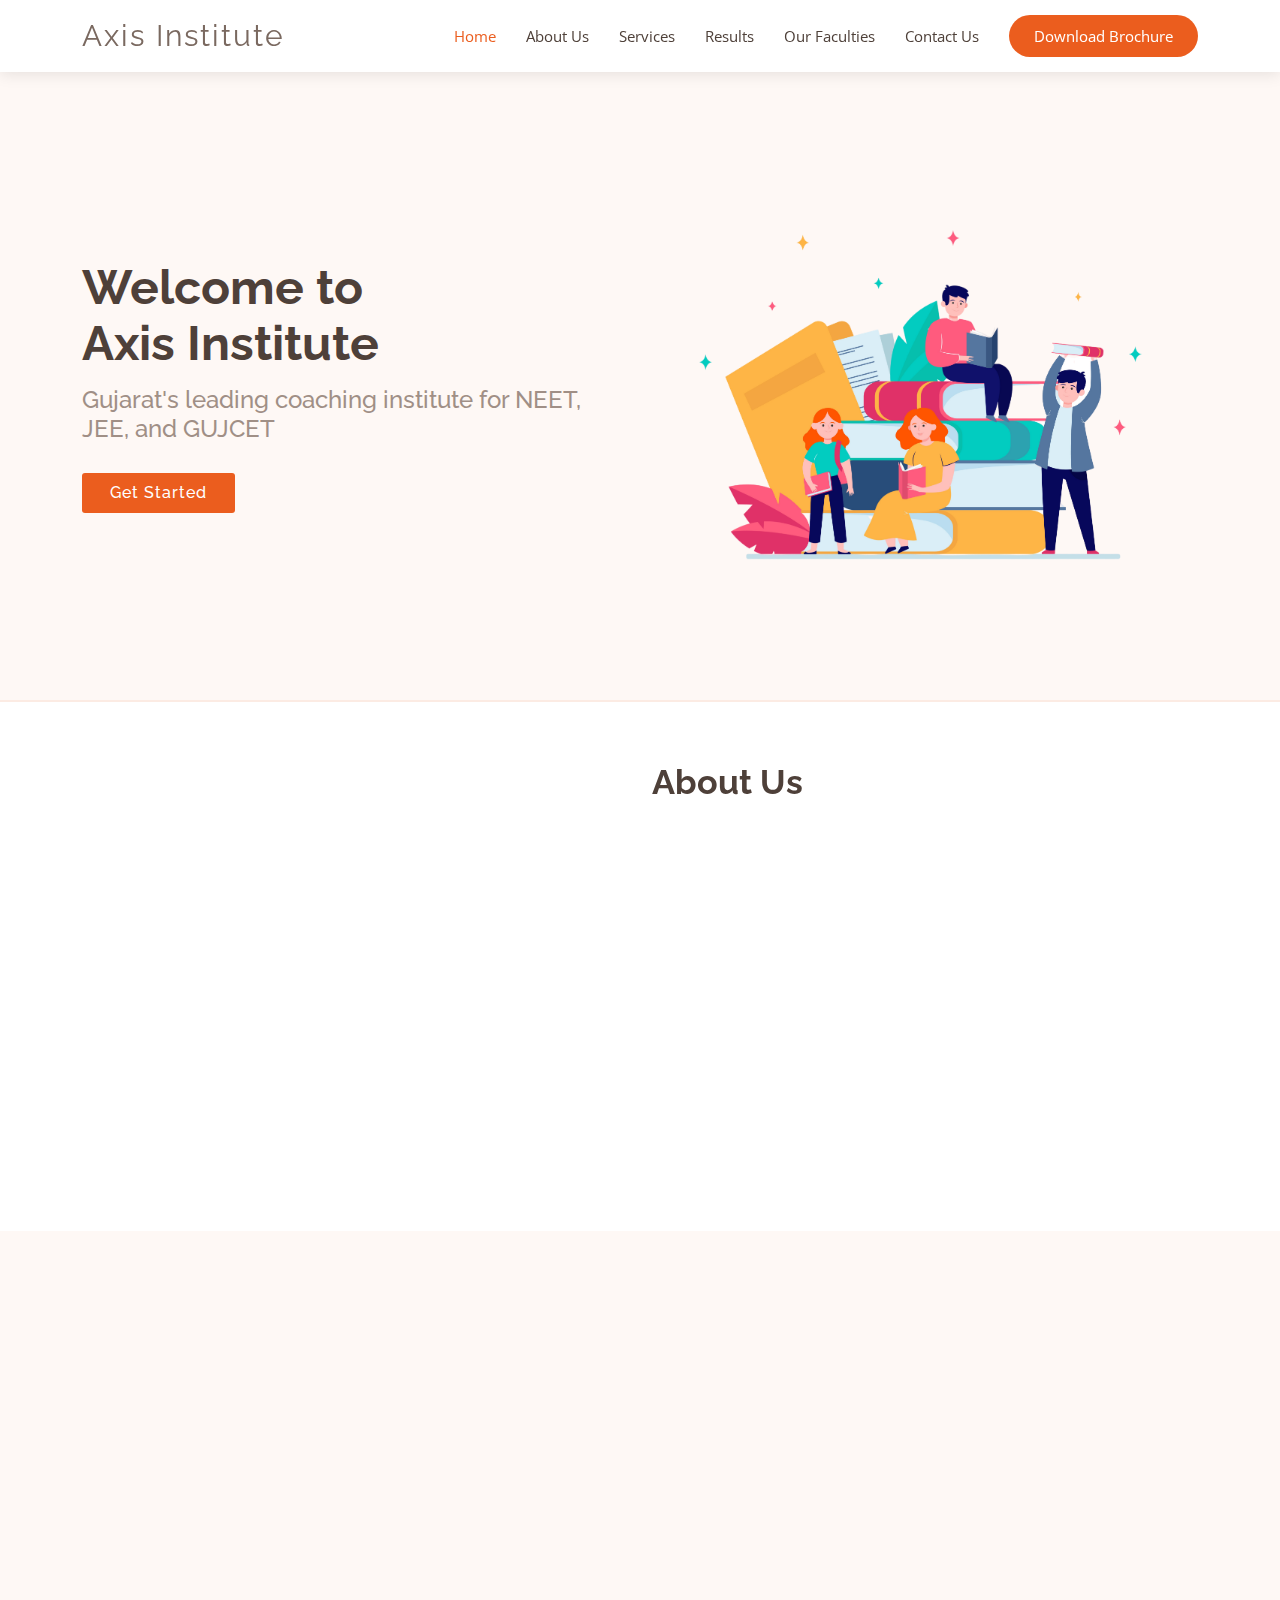
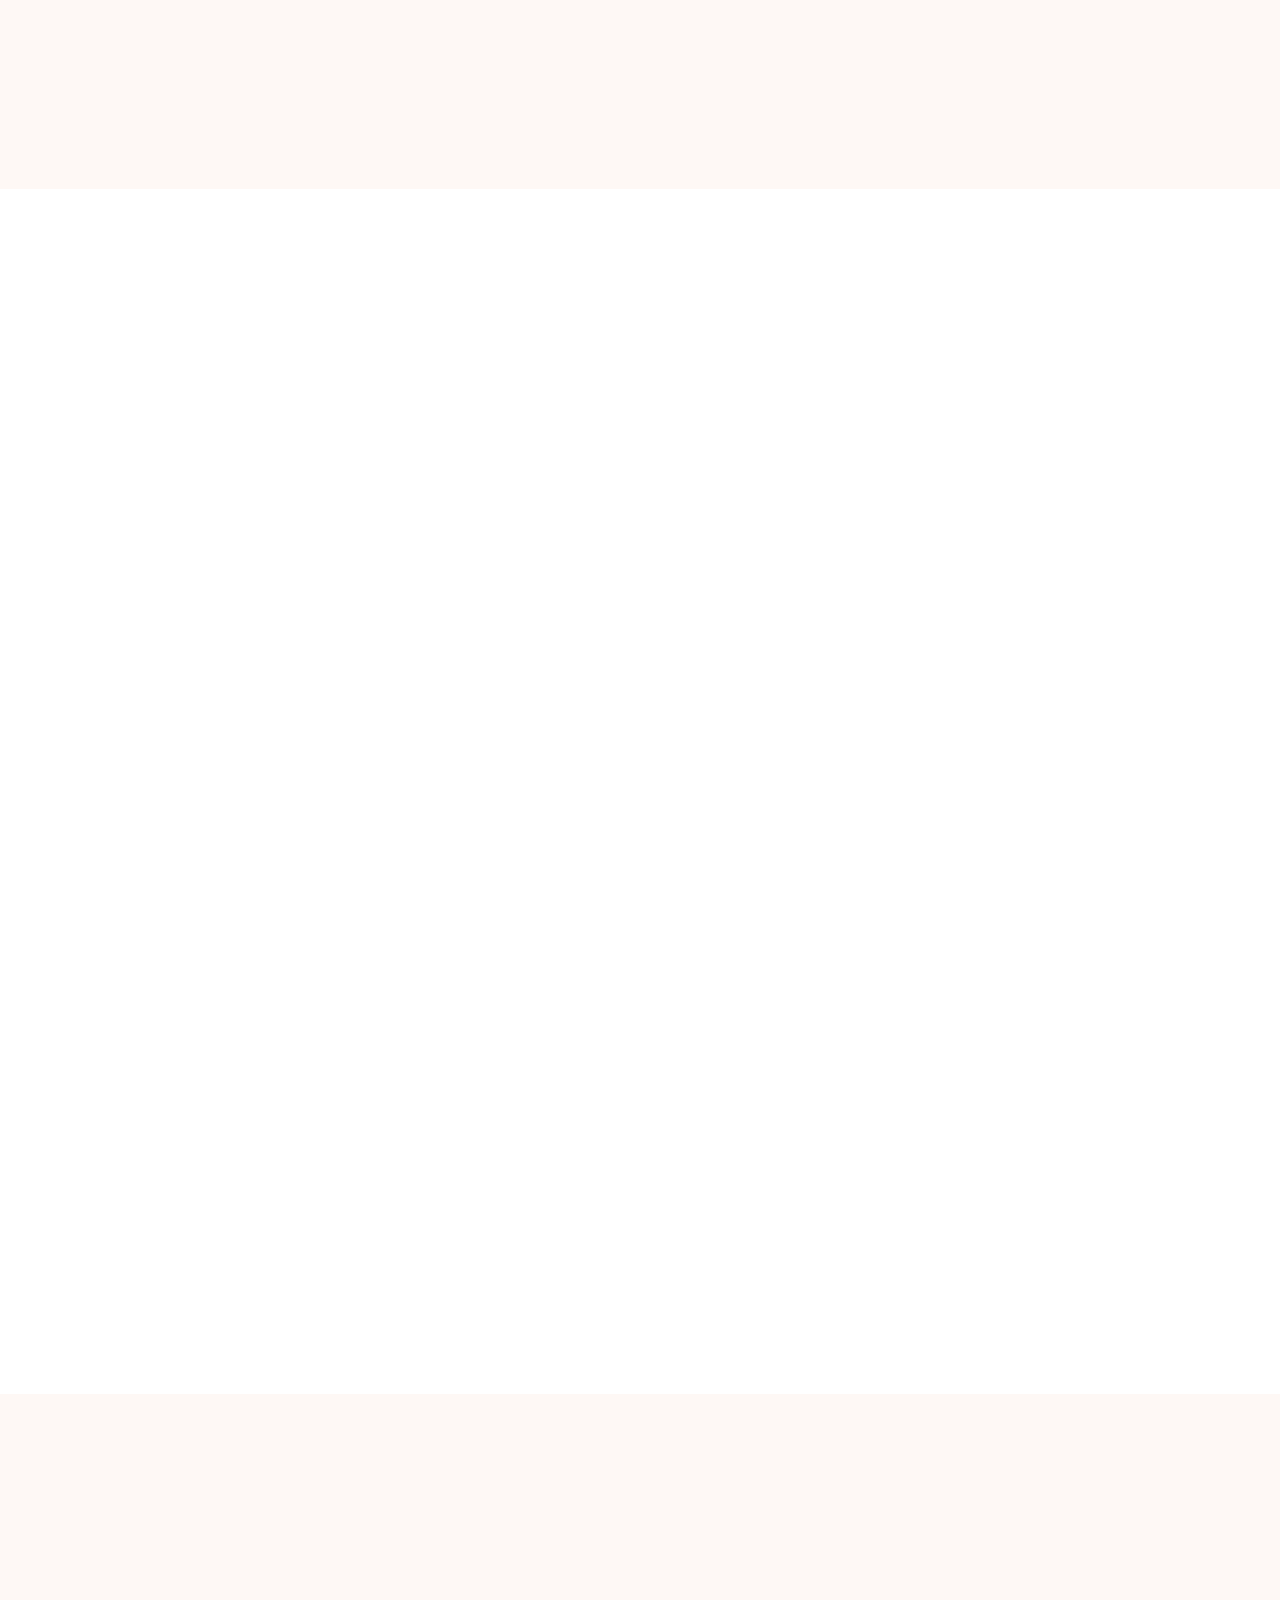
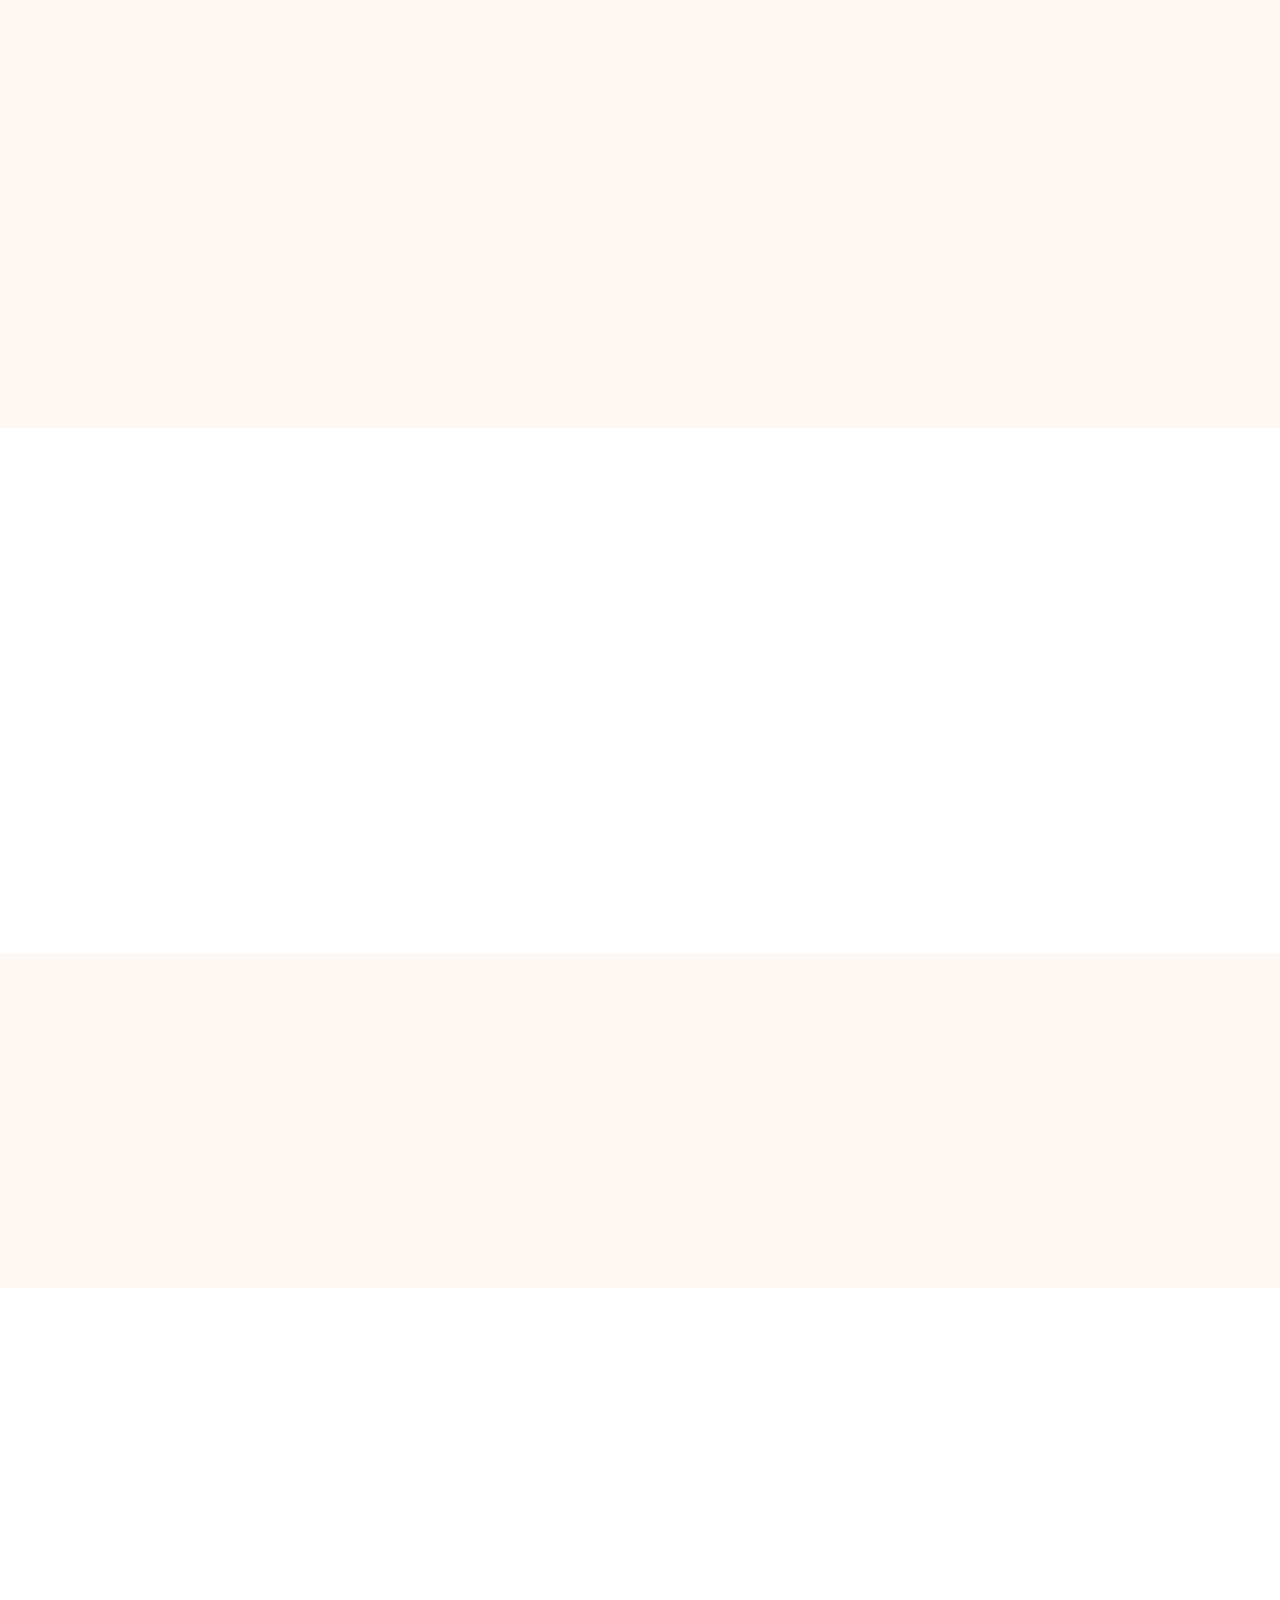
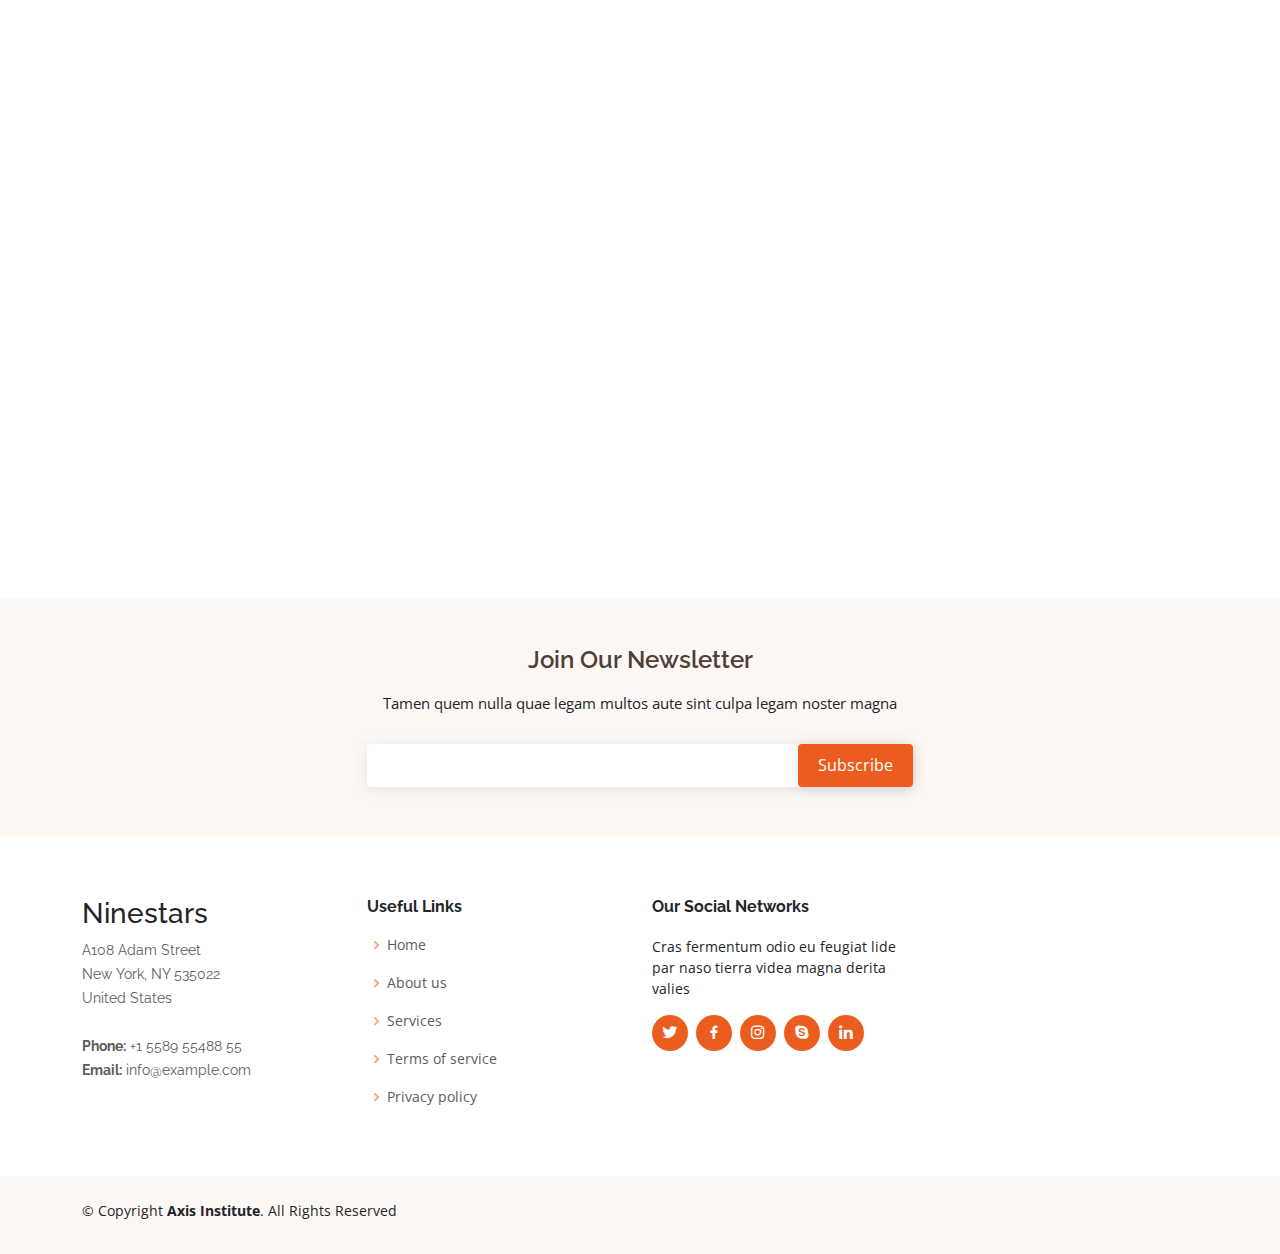
==== Ninestars/index.html @ fa81f4dc "added template Ninestars" ====
<!DOCTYPE html>
<html lang="en">

<head>
  <meta charset="utf-8">
  <meta content="width=device-width, initial-scale=1.0" name="viewport">

  <title>Axis Institute</title>
  <meta content="" name="description">
  <meta content="" name="keywords">

  <!-- Favicons -->
  
  <link href="assets/img/apple-touch-icon.png" rel="apple-touch-icon">

  <!-- Google Fonts -->
  <link href="https://fonts.googleapis.com/css?family=Open+Sans:300,300i,400,400i,600,600i,700,700i|Raleway:300,300i,400,400i,600,600i,700,700i" rel="stylesheet">

  <!-- Vendor CSS Files -->
  <link href="assets/vendor/aos/aos.css" rel="stylesheet">
  <link href="assets/vendor/bootstrap/css/bootstrap.min.css" rel="stylesheet">
  <link href="assets/vendor/bootstrap-icons/bootstrap-icons.css" rel="stylesheet">
  <link href="assets/vendor/boxicons/css/boxicons.min.css" rel="stylesheet">
  <link href="assets/vendor/glightbox/css/glightbox.min.css" rel="stylesheet">
  <link href="assets/vendor/swiper/swiper-bundle.min.css" rel="stylesheet">

  <!-- Template Main CSS File -->
  <link href="assets/css/style.css" rel="stylesheet">

  <!-- =======================================================
  * Template Name: Ninestars - v4.10.0
  * Template URL: https://bootstrapmade.com/ninestars-free-bootstrap-3-theme-for-creative/
  * Author: BootstrapMade.com
  * License: https://bootstrapmade.com/license/
  ======================================================== -->
</head>

<body>

  <!-- ======= Header ======= -->
  <header id="header" class="fixed-top d-flex align-items-center">
    <div class="container d-flex align-items-center justify-content-between">

      <div class="logo">
        <h1 class="text-light"><a href="index.html"><span>Axis Institute</span></a></h1>
        <!-- Uncomment below if you prefer to use an image logo -->
        <!-- <a href="index.html"><img src="assets/img/logo.png" alt="" class="img-fluid"></a>-->
      </div>

      <nav id="navbar" class="navbar">
        <ul>
          <li><a class="nav-link scrollto active" href="#hero">Home</a></li>
          <li><a class="nav-link scrollto" href="#about">About Us</a></li>
          <li><a class="nav-link scrollto" href="#services">Services</a></li>
          <li><a class="nav-link scrollto" href="#portfolio">Results</a></li>
          <li><a class="nav-link scrollto" href="#team">Our Faculties</a></li>
          <li><a class="nav-link scrollto" href="#contact">Contact Us</a></li>
          <li><a class="getstarted scrollto" href="#about">Download Brochure</a></li>
        </ul>
        <i class="bi bi-list mobile-nav-toggle"></i>
      </nav><!-- .navbar -->

    </div>
  </header><!-- End Header -->

  <!-- ======= Hero Section ======= -->
  <section id="hero" class="d-flex align-items-center">

    <div class="container">
      <div class="row gy-4">
        <div class="col-lg-6 order-2 order-lg-1 d-flex flex-column justify-content-center">
          <h1>Welcome to 
          <br>Axis Institute</h1>
          <h2>Gujarat's leading coaching institute for NEET, JEE, and GUJCET</h2>
          <div>
            <a href="#about" class="btn-get-started scrollto">Get Started</a>
          </div>
        </div>
        <div class="col-lg-6 order-1 order-lg-2 hero-img">
          <img src="assets/img/8609147_5836-removebg.png" class="img-fluid animated" alt="">
        </div>
      </div>
    </div>

  </section><!-- End Hero -->

  <main id="main">

    <!-- ======= About Section ======= -->
    <section id="about" class="about">
      <div class="container">

        <div class="row justify-content-between">
          <div class="col-lg-5 d-flex align-items-center justify-content-center about-img">
            <img src="assets/img/about-img.svg" class="img-fluid" alt="" data-aos="zoom-in">
          </div>
          <div class="col-lg-6 pt-5 pt-lg-0">
            <h3 data-aos="fade-up">About Us</h3>
            <p data-aos="fade-up" data-aos-delay="100">
              We Started our Journey in 2015, from then we have catered 10,000+ Students and growing. 
              At Axis Institute, we understand that each student has unique needs and learning styles, and we strive to create a supportive and inclusive environment where every student can thrive. Our experienced and dedicated faculty are passionate about teaching and committed to helping students succeed.
            </p>
            <div class="row">
              <div class="col-md-6" data-aos="fade-up" data-aos-delay="100">
                <i class="bx bx-receipt"></i>
                <h4>Our Mission</h4>
                <p>Provide high-quality education and support to help students achieve their goals and excel in their exams</p>
              </div>
              <div class="col-md-6" data-aos="fade-up" data-aos-delay="200">
                <i class="bx bx-cube-alt"></i>
                <h4>Our Values</h4>
                <p>We strive for excellence in all aspects of their operations, including teaching, learning, research, and support services.</p>
              </div>
            </div>
          </div>
        </div>

      </div>
    </section><!-- End About Section -->

    <!-- ======= Services Section ======= -->
    <section id="services" class="services section-bg">
      <div class="container" data-aos="fade-up">

        <div class="section-title">
          <h2>Services</h2>
          <p>What We offer</p>
        </div>

        <div class="row">
          <div class="col-md-6 col-lg-3 d-flex align-items-stretch" data-aos="zoom-in" data-aos-delay="100">
            <div class="icon-box">
              <div class="icon"><i class="bx bxl-dribbble"></i></div>
              <h4 class="title"><a href="">Lorem Ipsum</a></h4>
              <p class="description">Voluptatum deleniti atque corrupti quos dolores et quas molestias excepturi sint occaecati cupiditate</p>
            </div>
          </div>

          <div class="col-md-6 col-lg-3 d-flex align-items-stretch" data-aos="zoom-in" data-aos-delay="200">
            <div class="icon-box">
              <div class="icon"><i class="bx bx-file"></i></div>
              <h4 class="title"><a href="">Sed ut perspiciatis</a></h4>
              <p class="description">Duis aute irure dolor in reprehenderit in voluptate velit esse cillum dolore eu fugiat nulla</p>
            </div>
          </div>

          <div class="col-md-6 col-lg-3 d-flex align-items-stretch" data-aos="zoom-in" data-aos-delay="300">
            <div class="icon-box">
              <div class="icon"><i class="bx bx-tachometer"></i></div>
              <h4 class="title"><a href="">Magni Dolores</a></h4>
              <p class="description">Excepteur sint occaecat cupidatat non proident, sunt in culpa qui officia deserunt mollit anim</p>
            </div>
          </div>

          <div class="col-md-6 col-lg-3 d-flex align-items-stretch" data-aos="zoom-in" data-aos-delay="400">
            <div class="icon-box">
              <div class="icon"><i class="bx bx-world"></i></div>
              <h4 class="title"><a href="">Nemo Enim</a></h4>
              <p class="description">At vero eos et accusamus et iusto odio dignissimos ducimus qui blanditiis praesentium voluptatum</p>
            </div>
          </div>

        </div>

      </div>
    </section><!-- End Services Section -->

    <!-- ======= Portfolio Section ======= -->
    <section id="portfolio" class="portfolio">
      <div class="container" data-aos="fade-up">

        <div class="section-title">
          <h2>Portfolio</h2>
          <p>Our Results Says It All/</p>
        </div>

        <div class="row" data-aos="fade-up" data-aos-delay="100">
          <div class="col-lg-12">
            <ul id="portfolio-flters">
              <li data-filter="*" class="filter-active">All</li>
              <li data-filter=".filter-app">App</li>
              <li data-filter=".filter-card">Card</li>
              <li data-filter=".filter-web">Web</li>
            </ul>
          </div>
        </div>

        <div class="row portfolio-container" data-aos="fade-up" data-aos-delay="200">

          <div class="col-lg-4 col-md-6 portfolio-item filter-app">
            <div class="portfolio-wrap">
              <img src="assets/img/portfolio/portfolio-1.jpg" class="img-fluid" alt="">
              <div class="portfolio-links">
                <a href="assets/img/portfolio/portfolio-1.jpg" data-gallery="portfolioGallery" class="portfolio-lightbox" title="App 1"><i class="bi bi-plus"></i></a>
                <a href="portfolio-details.html" title="More Details"><i class="bi bi-link"></i></a>
              </div>
              <div class="portfolio-info">
                <h4>App 1</h4>
                <p>App</p>
              </div>
            </div>
          </div>

          <div class="col-lg-4 col-md-6 portfolio-item filter-web">
            <div class="portfolio-wrap">
              <img src="assets/img/portfolio/portfolio-2.jpg" class="img-fluid" alt="">
              <div class="portfolio-links">
                <a href="assets/img/portfolio/portfolio-2.jpg" data-gallery="portfolioGallery" class="portfolio-lightbox" title="Web 3"><i class="bi bi-plus"></i></a>
                <a href="portfolio-details.html" title="More Details"><i class="bi bi-link"></i></a>
              </div>
              <div class="portfolio-info">
                <h4>Web 3</h4>
                <p>Web</p>
              </div>
            </div>
          </div>

          <div class="col-lg-4 col-md-6 portfolio-item filter-app">
            <div class="portfolio-wrap">
              <img src="assets/img/portfolio/portfolio-3.jpg" class="img-fluid" alt="">
              <div class="portfolio-links">
                <a href="assets/img/portfolio/portfolio-3.jpg" data-gallery="portfolioGallery" class="portfolio-lightbox" title="App 2"><i class="bi bi-plus"></i></a>
                <a href="portfolio-details.html" title="More Details"><i class="bi bi-link"></i></a>
              </div>
              <div class="portfolio-info">
                <h4>App 2</h4>
                <p>App</p>
              </div>
            </div>
          </div>

          <div class="col-lg-4 col-md-6 portfolio-item filter-card">
            <div class="portfolio-wrap">
              <img src="assets/img/portfolio/portfolio-4.jpg" class="img-fluid" alt="">
              <div class="portfolio-links">
                <a href="assets/img/portfolio/portfolio-4.jpg" data-gallery="portfolioGallery" class="portfolio-lightbox" title="Card 2"><i class="bi bi-plus"></i></a>
                <a href="portfolio-details.html" title="More Details"><i class="bi bi-link"></i></a>
              </div>
              <div class="portfolio-info">
                <h4>Card 2</h4>
                <p>Card</p>
              </div>
            </div>
          </div>

          <div class="col-lg-4 col-md-6 portfolio-item filter-web">
            <div class="portfolio-wrap">
              <img src="assets/img/portfolio/portfolio-5.jpg" class="img-fluid" alt="">
              <div class="portfolio-links">
                <a href="assets/img/portfolio/portfolio-5.jpg" data-gallery="portfolioGallery" class="portfolio-lightbox" title="Web 2"><i class="bi bi-plus"></i></a>
                <a href="portfolio-details.html" title="More Details"><i class="bi bi-link"></i></a>
              </div>
              <div class="portfolio-info">
                <h4>Web 2</h4>
                <p>Web</p>
              </div>
            </div>
          </div>

          <div class="col-lg-4 col-md-6 portfolio-item filter-app">
            <div class="portfolio-wrap">
              <img src="assets/img/portfolio/portfolio-6.jpg" class="img-fluid" alt="">
              <div class="portfolio-links">
                <a href="assets/img/portfolio/portfolio-6.jpg" data-gallery="portfolioGallery" class="portfolio-lightbox" title="App 3"><i class="bi bi-plus"></i></a>
                <a href="portfolio-details.html" title="More Details"><i class="bi bi-link"></i></a>
              </div>
              <div class="portfolio-info">
                <h4>App 3</h4>
                <p>App</p>
              </div>
            </div>
          </div>

          <div class="col-lg-4 col-md-6 portfolio-item filter-card">
            <div class="portfolio-wrap">
              <img src="assets/img/portfolio/portfolio-7.jpg" class="img-fluid" alt="">
              <div class="portfolio-links">
                <a href="assets/img/portfolio/portfolio-7.jpg" data-gallery="portfolioGallery" class="portfolio-lightbox" title="Card 1"><i class="bi bi-plus"></i></a>
                <a href="portfolio-details.html" title="More Details"><i class="bi bi-link"></i></a>
              </div>
              <div class="portfolio-info">
                <h4>Card 1</h4>
                <p>Card</p>
              </div>
            </div>
          </div>

          <div class="col-lg-4 col-md-6 portfolio-item filter-card">
            <div class="portfolio-wrap">
              <img src="assets/img/portfolio/portfolio-8.jpg" class="img-fluid" alt="">
              <div class="portfolio-links">
                <a href="assets/img/portfolio/portfolio-8.jpg" data-gallery="portfolioGallery" class="portfolio-lightbox" title="Card 3"><i class="bi bi-plus"></i></a>
                <a href="portfolio-details.html" title="More Details"><i class="bi bi-link"></i></a>
              </div>
              <div class="portfolio-info">
                <h4>Card 3</h4>
                <p>Card</p>
              </div>
            </div>
          </div>

          <div class="col-lg-4 col-md-6 portfolio-item filter-web">
            <div class="portfolio-wrap">
              <img src="assets/img/portfolio/portfolio-9.jpg" class="img-fluid" alt="">
              <div class="portfolio-links">
                <a href="assets/img/portfolio/portfolio-9.jpg" data-gallery="portfolioGallery" class="portfolio-lightbox" title="Web 3"><i class="bi bi-plus"></i></a>
                <a href="portfolio-details.html" title="More Details"><i class="bi bi-link"></i></a>
              </div>
              <div class="portfolio-info">
                <h4>Web 3</h4>
                <p>Web</p>
              </div>
            </div>
          </div>

        </div>

      </div>
    </section><!-- End Portfolio Section -->

    <!-- ======= F.A.Q Section ======= -->
    <section id="faq" class="faq section-bg">
      <div class="container" data-aos="fade-up">

        <div class="section-title">
          <h2>F.A.Q</h2>
          <p>Frequently Asked Questions</p>
        </div>

        <ul class="faq-list" data-aos="fade-up" data-aos-delay="100">

          <li>
            <div data-bs-toggle="collapse" class="collapsed question" href="#faq1">Non consectetur a erat nam at lectus urna duis? <i class="bi bi-chevron-down icon-show"></i><i class="bi bi-chevron-up icon-close"></i></div>
            <div id="faq1" class="collapse" data-bs-parent=".faq-list">
              <p>
                Feugiat pretium nibh ipsum consequat. Tempus iaculis urna id volutpat lacus laoreet non curabitur gravida. Venenatis lectus magna fringilla urna porttitor rhoncus dolor purus non.
              </p>
            </div>
          </li>

          <li>
            <div data-bs-toggle="collapse" href="#faq2" class="collapsed question">Feugiat scelerisque varius morbi enim nunc faucibus a pellentesque? <i class="bi bi-chevron-down icon-show"></i><i class="bi bi-chevron-up icon-close"></i></div>
            <div id="faq2" class="collapse" data-bs-parent=".faq-list">
              <p>
                Dolor sit amet consectetur adipiscing elit pellentesque habitant morbi. Id interdum velit laoreet id donec ultrices. Fringilla phasellus faucibus scelerisque eleifend donec pretium. Est pellentesque elit ullamcorper dignissim. Mauris ultrices eros in cursus turpis massa tincidunt dui.
              </p>
            </div>
          </li>

          <li>
            <div data-bs-toggle="collapse" href="#faq3" class="collapsed question">Dolor sit amet consectetur adipiscing elit pellentesque habitant morbi? <i class="bi bi-chevron-down icon-show"></i><i class="bi bi-chevron-up icon-close"></i></div>
            <div id="faq3" class="collapse" data-bs-parent=".faq-list">
              <p>
                Eleifend mi in nulla posuere sollicitudin aliquam ultrices sagittis orci. Faucibus pulvinar elementum integer enim. Sem nulla pharetra diam sit amet nisl suscipit. Rutrum tellus pellentesque eu tincidunt. Lectus urna duis convallis convallis tellus. Urna molestie at elementum eu facilisis sed odio morbi quis
              </p>
            </div>
          </li>

          <li>
            <div data-bs-toggle="collapse" href="#faq4" class="collapsed question">Ac odio tempor orci dapibus. Aliquam eleifend mi in nulla? <i class="bi bi-chevron-down icon-show"></i><i class="bi bi-chevron-up icon-close"></i></div>
            <div id="faq4" class="collapse" data-bs-parent=".faq-list">
              <p>
                Dolor sit amet consectetur adipiscing elit pellentesque habitant morbi. Id interdum velit laoreet id donec ultrices. Fringilla phasellus faucibus scelerisque eleifend donec pretium. Est pellentesque elit ullamcorper dignissim. Mauris ultrices eros in cursus turpis massa tincidunt dui.
              </p>
            </div>
          </li>

          <li>
            <div data-bs-toggle="collapse" href="#faq5" class="collapsed question">Tempus quam pellentesque nec nam aliquam sem et tortor consequat? <i class="bi bi-chevron-down icon-show"></i><i class="bi bi-chevron-up icon-close"></i></div>
            <div id="faq5" class="collapse" data-bs-parent=".faq-list">
              <p>
                Molestie a iaculis at erat pellentesque adipiscing commodo. Dignissim suspendisse in est ante in. Nunc vel risus commodo viverra maecenas accumsan. Sit amet nisl suscipit adipiscing bibendum est. Purus gravida quis blandit turpis cursus in
              </p>
            </div>
          </li>

          <li>
            <div data-bs-toggle="collapse" href="#faq6" class="collapsed question">Tortor vitae purus faucibus ornare. Varius vel pharetra vel turpis nunc eget lorem dolor? <i class="bi bi-chevron-down icon-show"></i><i class="bi bi-chevron-up icon-close"></i></div>
            <div id="faq6" class="collapse" data-bs-parent=".faq-list">
              <p>
                Laoreet sit amet cursus sit amet dictum sit amet justo. Mauris vitae ultricies leo integer malesuada nunc vel. Tincidunt eget nullam non nisi est sit amet. Turpis nunc eget lorem dolor sed. Ut venenatis tellus in metus vulputate eu scelerisque. Pellentesque diam volutpat commodo sed egestas egestas fringilla phasellus faucibus. Nibh tellus molestie nunc non blandit massa enim nec.
              </p>
            </div>
          </li>

        </ul>

      </div>
    </section><!-- End F.A.Q Section -->

    <!-- ======= Team Section ======= -->
    <section id="team" class="team">
      <div class="container">

        <div class="section-title" data-aos="fade-up">
          <h2>Team</h2>
          <p>Our team is always here to help</p>
        </div>

        <div class="row">

          <div class="col-xl-3 col-lg-4 col-md-6" data-aos="zoom-in" data-aos-delay="100">
            <div class="member">
              <img src="assets/img/team/team-1.jpg" class="img-fluid" alt="">
              <div class="member-info">
                <div class="member-info-content">
                  <h4>Walter White</h4>
                  <span>Chief Executive Officer</span>
                </div>
                <div class="social">
                  <a href=""><i class="bi bi-twitter"></i></a>
                  <a href=""><i class="bi bi-facebook"></i></a>
                  <a href=""><i class="bi bi-instagram"></i></a>
                  <a href=""><i class="bi bi-linkedin"></i></a>
                </div>
              </div>
            </div>
          </div>

          <div class="col-xl-3 col-lg-4 col-md-6" data-aos="zoom-in" data-aos-delay="200">
            <div class="member">
              <img src="assets/img/team/team-2.jpg" class="img-fluid" alt="">
              <div class="member-info">
                <div class="member-info-content">
                  <h4>Sarah Jhonson</h4>
                  <span>Product Manager</span>
                </div>
                <div class="social">
                  <a href=""><i class="bi bi-twitter"></i></a>
                  <a href=""><i class="bi bi-facebook"></i></a>
                  <a href=""><i class="bi bi-instagram"></i></a>
                  <a href=""><i class="bi bi-linkedin"></i></a>
                </div>
              </div>
            </div>
          </div>

          <div class="col-xl-3 col-lg-4 col-md-6" data-aos="zoom-in" data-aos-delay="300">
            <div class="member">
              <img src="assets/img/team/team-3.jpg" class="img-fluid" alt="">
              <div class="member-info">
                <div class="member-info-content">
                  <h4>William Anderson</h4>
                  <span>CTO</span>
                </div>
                <div class="social">
                  <a href=""><i class="bi bi-twitter"></i></a>
                  <a href=""><i class="bi bi-facebook"></i></a>
                  <a href=""><i class="bi bi-instagram"></i></a>
                  <a href=""><i class="bi bi-linkedin"></i></a>
                </div>
              </div>
            </div>
          </div>

          <div class="col-xl-3 col-lg-4 col-md-6" data-aos="zoom-in" data-aos-delay="400">
            <div class="member">
              <img src="assets/img/team/team-4.jpg" class="img-fluid" alt="">
              <div class="member-info">
                <div class="member-info-content">
                  <h4>Amanda Jepson</h4>
                  <span>Accountant</span>
                </div>
                <div class="social">
                  <a href=""><i class="bi bi-twitter"></i></a>
                  <a href=""><i class="bi bi-facebook"></i></a>
                  <a href=""><i class="bi bi-instagram"></i></a>
                  <a href=""><i class="bi bi-linkedin"></i></a>
                </div>
              </div>
            </div>
          </div>

        </div>

      </div>
    </section><!-- End Team Section -->

    <!-- ======= Clients Section ======= -->
    <section id="clients" class="clients section-bg">
      <div class="container" data-aos="fade-up">

        <div class="section-title">
          <h2>Clients</h2>
          <p>They trusted us</p>
        </div>

        <div class="clients-slider swiper" data-aos="fade-up" data-aos-delay="100">
          <div class="swiper-wrapper align-items-center">
            <div class="swiper-slide"><img src="assets/img/clients/client-1.png" class="img-fluid" alt=""></div>
            <div class="swiper-slide"><img src="assets/img/clients/client-2.png" class="img-fluid" alt=""></div>
            <div class="swiper-slide"><img src="assets/img/clients/client-3.png" class="img-fluid" alt=""></div>
            <div class="swiper-slide"><img src="assets/img/clients/client-4.png" class="img-fluid" alt=""></div>
            <div class="swiper-slide"><img src="assets/img/clients/client-5.png" class="img-fluid" alt=""></div>
            <div class="swiper-slide"><img src="assets/img/clients/client-6.png" class="img-fluid" alt=""></div>
            <div class="swiper-slide"><img src="assets/img/clients/client-7.png" class="img-fluid" alt=""></div>
            <div class="swiper-slide"><img src="assets/img/clients/client-8.png" class="img-fluid" alt=""></div>
          </div>
          <div class="swiper-pagination"></div>
        </div>

      </div>
    </section><!-- End Clients Section -->

    <!-- ======= Contact Us Section ======= -->
    <section id="contact" class="contact">
      <div class="container" data-aos="fade-up">

        <div class="section-title">
          <h2>Contact Us</h2>
          <p>Connect with us to Get Started</p>
        </div>

        <div class="row">

          <div class="col-lg-5 d-flex align-items-stretch" data-aos="fade-up" data-aos-delay="100">
            <div class="info">
              <div class="address">
                <i class="bi bi-geo-alt"></i>
                <h4>Location:</h4>
                <p>Axis Institute, Raiya Circle, Rajkot - 535022</p>
              </div>

              <div class="email">
                <i class="bi bi-envelope"></i>
                <h4>Email:</h4>
                <p>saurabhjha@axisinstitute.com</p>
              </div>

              <div class="phone">
                <i class="bi bi-phone"></i>
                <h4>Call:</h4>
                <p>+91 8155030189</p>
                <p>+91 8155030189</p>
              </div>

              <iframe src="https://www.google.com/maps/embed?pb=!1m14!1m8!1m3!1d12097.433213460943!2d-74.0062269!3d40.7101282!3m2!1i1024!2i768!4f13.1!3m3!1m2!1s0x0%3A0xb89d1fe6bc499443!2sDowntown+Conference+Center!5e0!3m2!1smk!2sbg!4v1539943755621" frameborder="0" style="border:0; width: 100%; height: 290px;" allowfullscreen></iframe>
            </div>

          </div>

          <div class="col-lg-7 mt-5 mt-lg-0 d-flex align-items-stretch" data-aos="fade-up" data-aos-delay="200">
            <form action="forms/contact.php" method="post" role="form" class="php-email-form">
              <div class="row">
                <div class="form-group col-md-6">
                  <label for="name">Your Name</label>
                  <input type="text" name="name" class="form-control" id="name" placeholder="Your Name" required>
                </div>
                <div class="form-group col-md-6 mt-3 mt-md-0">
                  <label for="name">Your Email</label>
                  <input type="email" class="form-control" name="email" id="email" placeholder="Your Email" required>
                </div>
              </div>
              <div class="form-group mt-3">
                <label for="name">Subject</label>
                <input type="text" class="form-control" name="subject" id="subject" placeholder="Subject" required>
              </div>
              <div class="form-group mt-3">
                <label for="name">Message</label>
                <textarea class="form-control" name="message" rows="10" required></textarea>
              </div>
              <div class="my-3">
                <div class="loading">Loading</div>
                <div class="error-message"></div>
                <div class="sent-message">Your message has been sent. Thank you!</div>
              </div>
              <div class="text-center"><button type="submit">Send Message</button></div>
            </form>
          </div>

        </div>

      </div>
    </section><!-- End Contact Us Section -->

  </main><!-- End #main -->

  <!-- ======= Footer ======= -->
  <footer id="footer">

    <div class="footer-newsletter">
      <div class="container">
        <div class="row justify-content-center">
          <div class="col-lg-6">
            <h4>Join Our Newsletter</h4>
            <p>Tamen quem nulla quae legam multos aute sint culpa legam noster magna</p>
            <form action="" method="post">
              <input type="email" name="email"><input type="submit" value="Subscribe">
            </form>
          </div>
        </div>
      </div>
    </div>

    <div class="footer-top">
      <div class="container">
        <div class="row">

          <div class="col-lg-3 col-md-6 footer-contact">
            <h3>Ninestars</h3>
            <p>
              A108 Adam Street <br>
              New York, NY 535022<br>
              United States <br><br>
              <strong>Phone:</strong> +1 5589 55488 55<br>
              <strong>Email:</strong> info@example.com<br>
            </p>
          </div>

          <div class="col-lg-3 col-md-6 footer-links">
            <h4>Useful Links</h4>
            <ul>
              <li><i class="bx bx-chevron-right"></i> <a href="#">Home</a></li>
              <li><i class="bx bx-chevron-right"></i> <a href="#">About us</a></li>
              <li><i class="bx bx-chevron-right"></i> <a href="#">Services</a></li>
              <li><i class="bx bx-chevron-right"></i> <a href="#">Terms of service</a></li>
              <li><i class="bx bx-chevron-right"></i> <a href="#">Privacy policy</a></li>
            </ul>
          </div>

          

          <div class="col-lg-3 col-md-6 footer-links">
            <h4>Our Social Networks</h4>
            <p>Cras fermentum odio eu feugiat lide par naso tierra videa magna derita valies</p>
            <div class="social-links mt-3">
              <a href="#" class="twitter"><i class="bx bxl-twitter"></i></a>
              <a href="#" class="facebook"><i class="bx bxl-facebook"></i></a>
              <a href="#" class="instagram"><i class="bx bxl-instagram"></i></a>
              <a href="#" class="google-plus"><i class="bx bxl-skype"></i></a>
              <a href="#" class="linkedin"><i class="bx bxl-linkedin"></i></a>
            </div>
          </div>

        </div>
      </div>
    </div>

    <div class="container py-4">
      <div class="copyright">
        &copy; Copyright <strong><span>Axis Institute</span></strong>. All Rights Reserved
      </div>
    </div>
  </footer><!-- End Footer -->

  <a href="#" class="back-to-top d-flex align-items-center justify-content-center"><i class="bi bi-arrow-up-short"></i></a>

  <!-- Vendor JS Files -->
  <script src="assets/vendor/aos/aos.js"></script>
  <script src="assets/vendor/bootstrap/js/bootstrap.bundle.min.js"></script>
  <script src="assets/vendor/glightbox/js/glightbox.min.js"></script>
  <script src="assets/vendor/isotope-layout/isotope.pkgd.min.js"></script>
  <script src="assets/vendor/swiper/swiper-bundle.min.js"></script>
  <script src="assets/vendor/php-email-form/validate.js"></script>

  <!-- Template Main JS File -->
  <script src="assets/js/main.js"></script>

</body>

</html>
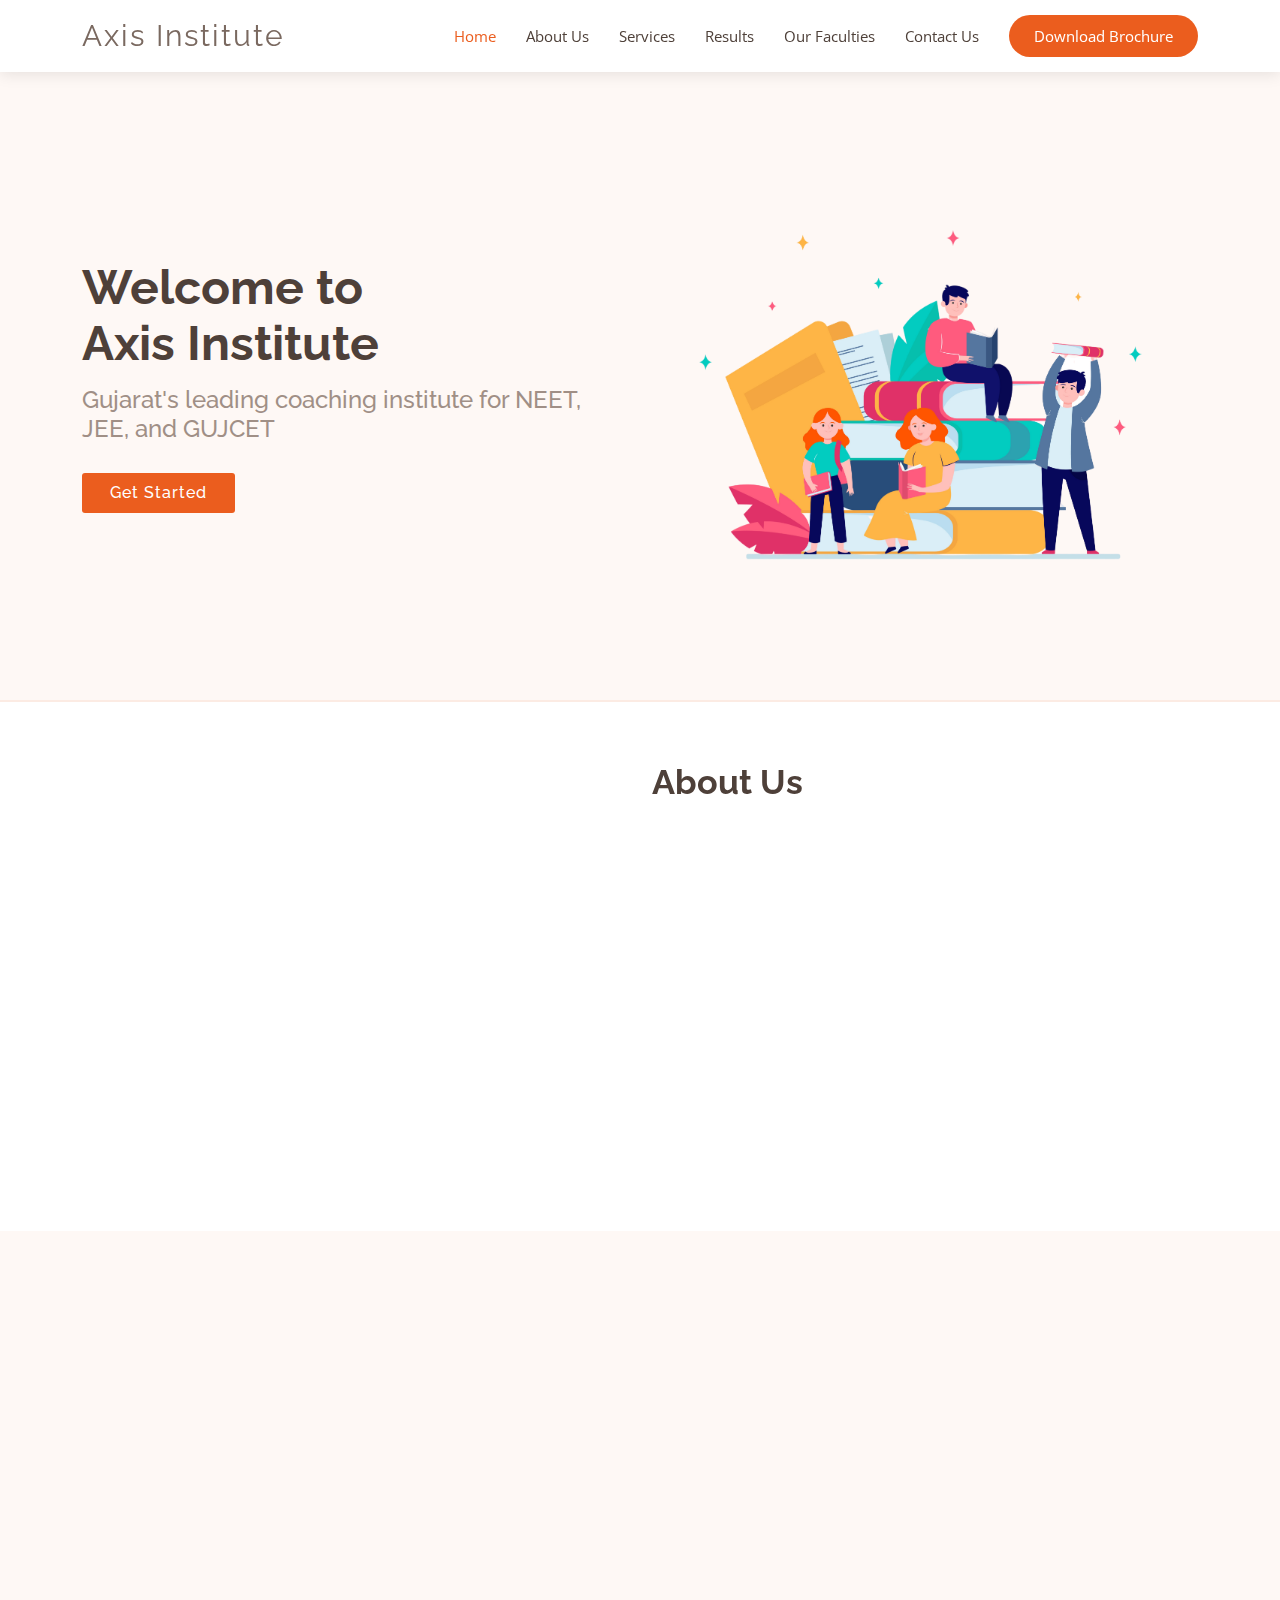
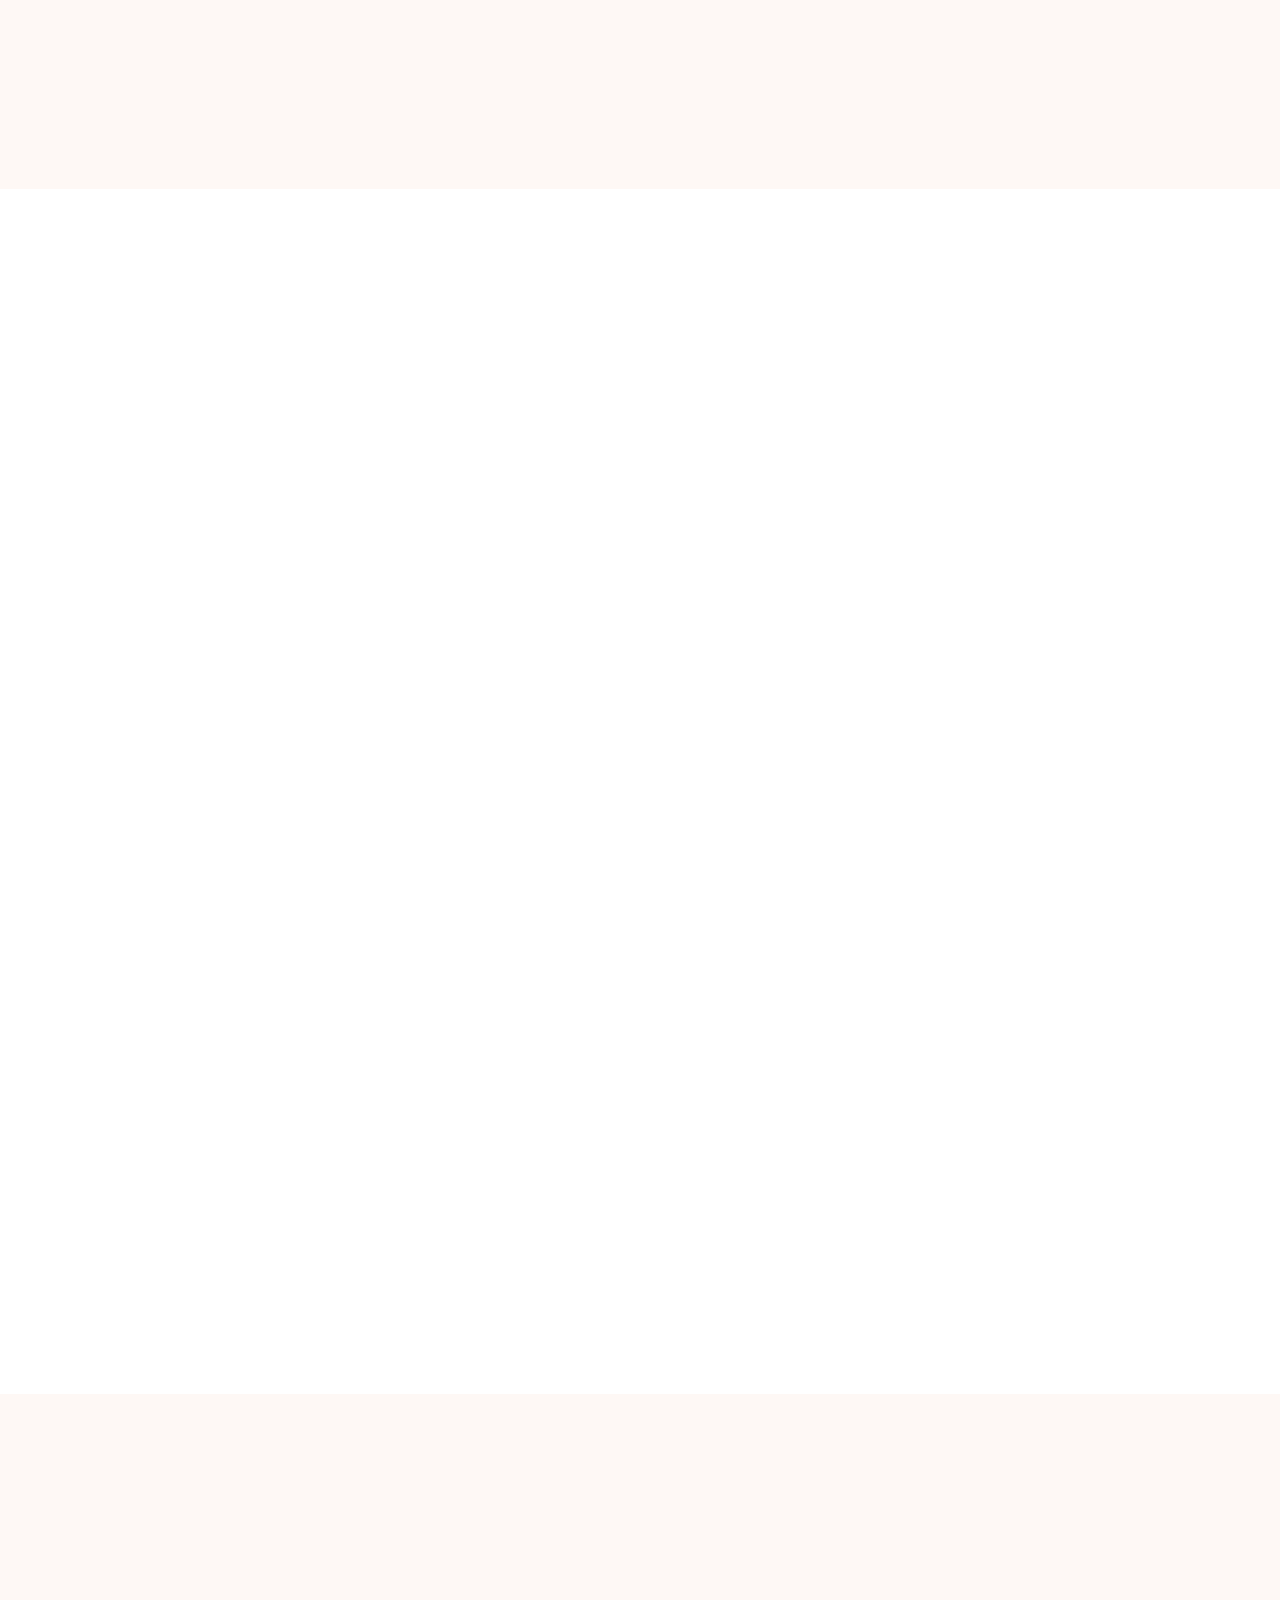
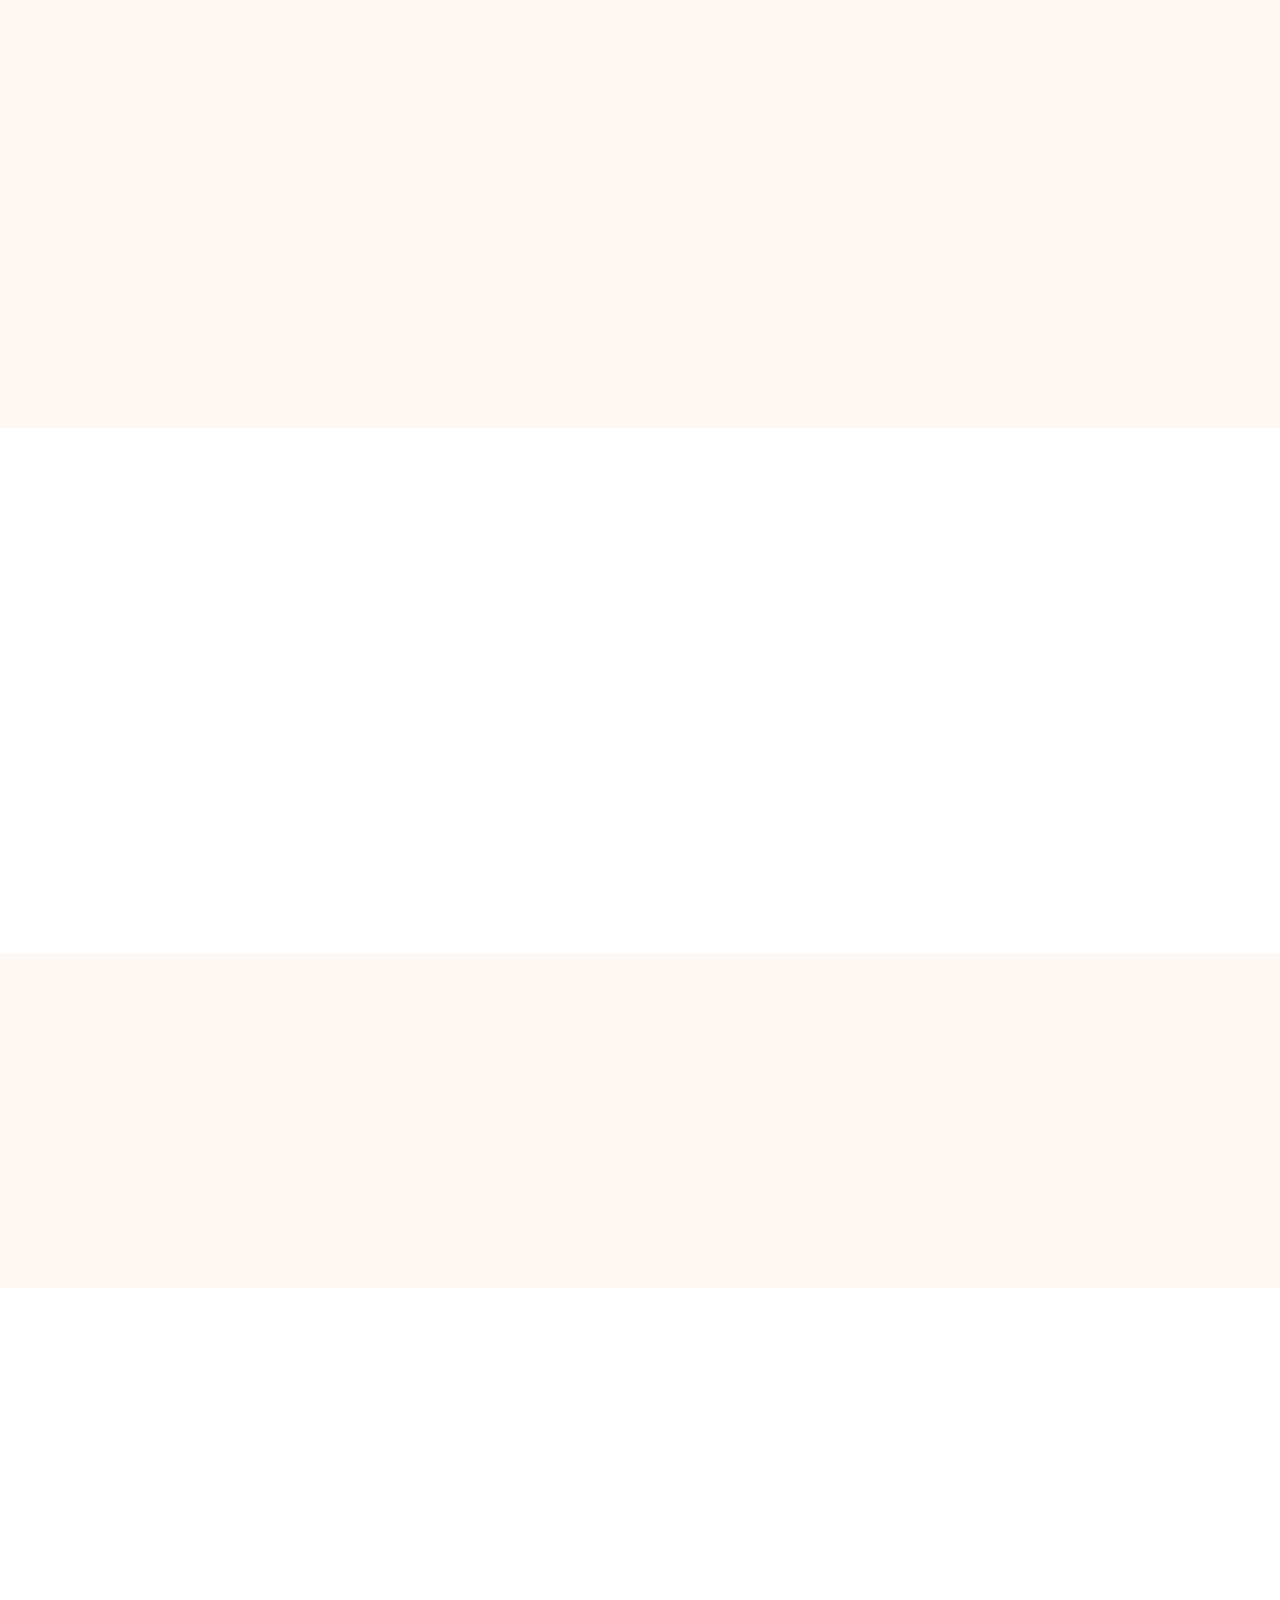
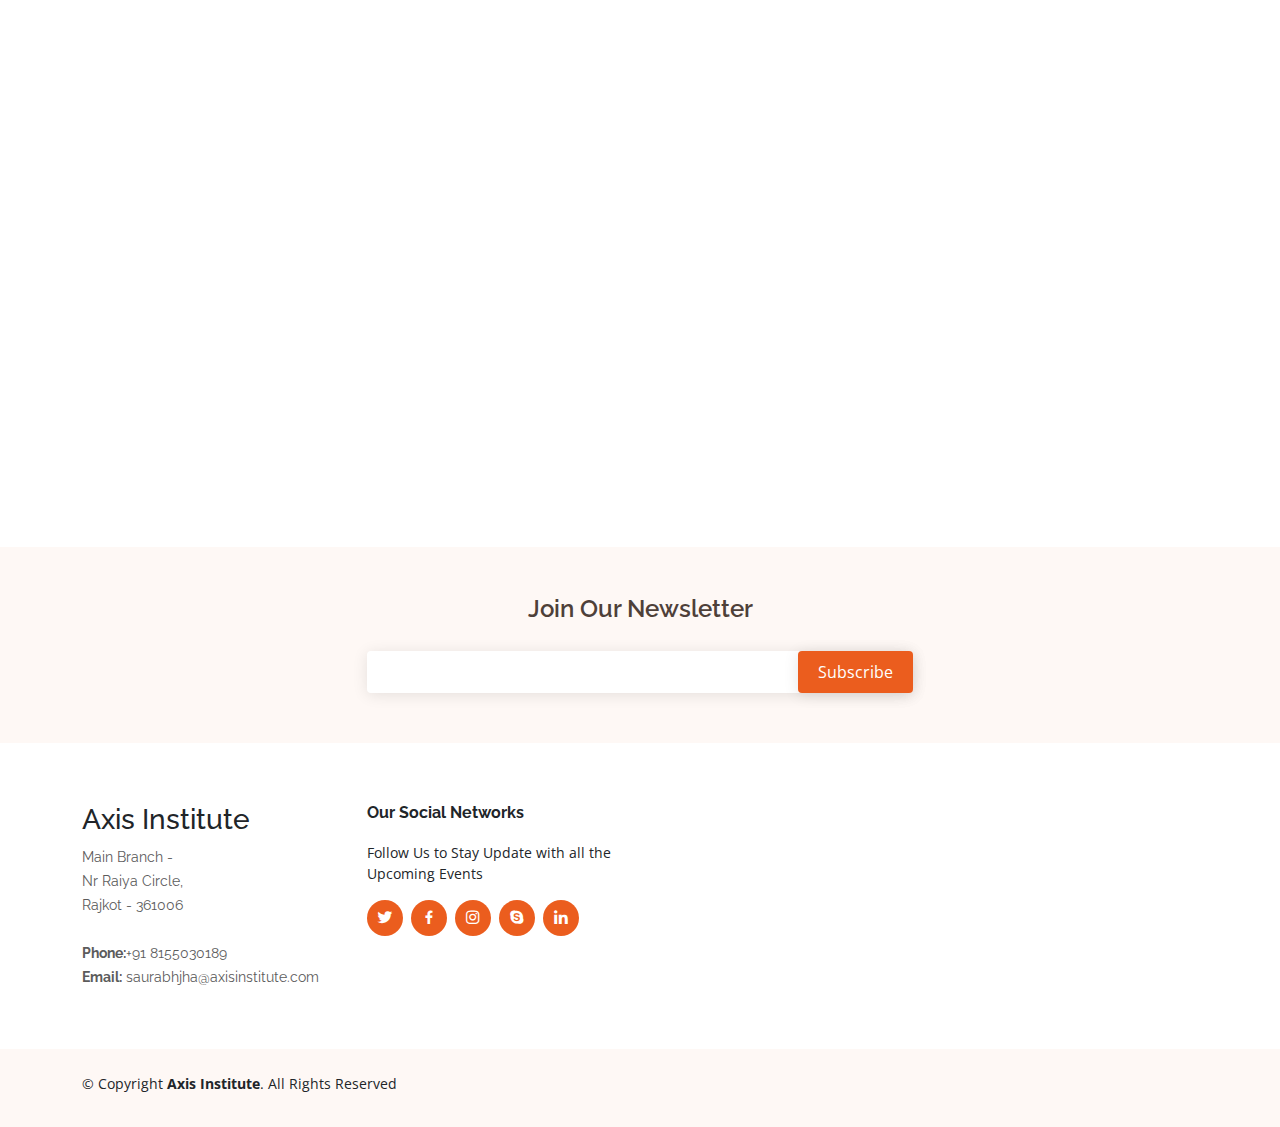
==== commit 5a22f49c: "footer changed" ====
--- a/Ninestars/index.html
+++ b/Ninestars/index.html
@@ -517,7 +517,7 @@
             <div class="info">
               <div class="address">
                 <i class="bi bi-geo-alt"></i>
-                <h4>Location:</h4>
+                <h4>Rajkot Main Branch:</h4>
                 <p>Axis Institute, Raiya Circle, Rajkot - 535022</p>
               </div>
 
@@ -530,7 +530,6 @@
               <div class="phone">
                 <i class="bi bi-phone"></i>
                 <h4>Call:</h4>
-                <p>+91 8155030189</p>
                 <p>+91 8155030189</p>
               </div>
 
@@ -583,7 +582,7 @@
         <div class="row justify-content-center">
           <div class="col-lg-6">
             <h4>Join Our Newsletter</h4>
-            <p>Tamen quem nulla quae legam multos aute sint culpa legam noster magna</p>
+            <p></p>
             <form action="" method="post">
               <input type="email" name="email"><input type="submit" value="Subscribe">
             </form>
@@ -597,32 +596,19 @@
         <div class="row">
 
           <div class="col-lg-3 col-md-6 footer-contact">
-            <h3>Ninestars</h3>
+            <h3>Axis Institute</h3>
             <p>
-              A108 Adam Street <br>
-              New York, NY 535022<br>
-              United States <br><br>
-              <strong>Phone:</strong> +1 5589 55488 55<br>
-              <strong>Email:</strong> info@example.com<br>
+              Main Branch - <br>
+              Nr Raiya Circle,<br>
+              Rajkot - 361006 <br><br>
+              <strong>Phone:</strong>+91 8155030189<br>
+              <strong>Email:</strong> saurabhjha@axisinstitute.com<br>
             </p>
-          </div>
-
-          <div class="col-lg-3 col-md-6 footer-links">
-            <h4>Useful Links</h4>
-            <ul>
-              <li><i class="bx bx-chevron-right"></i> <a href="#">Home</a></li>
-              <li><i class="bx bx-chevron-right"></i> <a href="#">About us</a></li>
-              <li><i class="bx bx-chevron-right"></i> <a href="#">Services</a></li>
-              <li><i class="bx bx-chevron-right"></i> <a href="#">Terms of service</a></li>
-              <li><i class="bx bx-chevron-right"></i> <a href="#">Privacy policy</a></li>
-            </ul>
-          </div>
-
-          
+          </div>     
 
           <div class="col-lg-3 col-md-6 footer-links">
             <h4>Our Social Networks</h4>
-            <p>Cras fermentum odio eu feugiat lide par naso tierra videa magna derita valies</p>
+            <p>Follow Us to Stay Update with all the Upcoming Events</p>
             <div class="social-links mt-3">
               <a href="#" class="twitter"><i class="bx bxl-twitter"></i></a>
               <a href="#" class="facebook"><i class="bx bxl-facebook"></i></a>
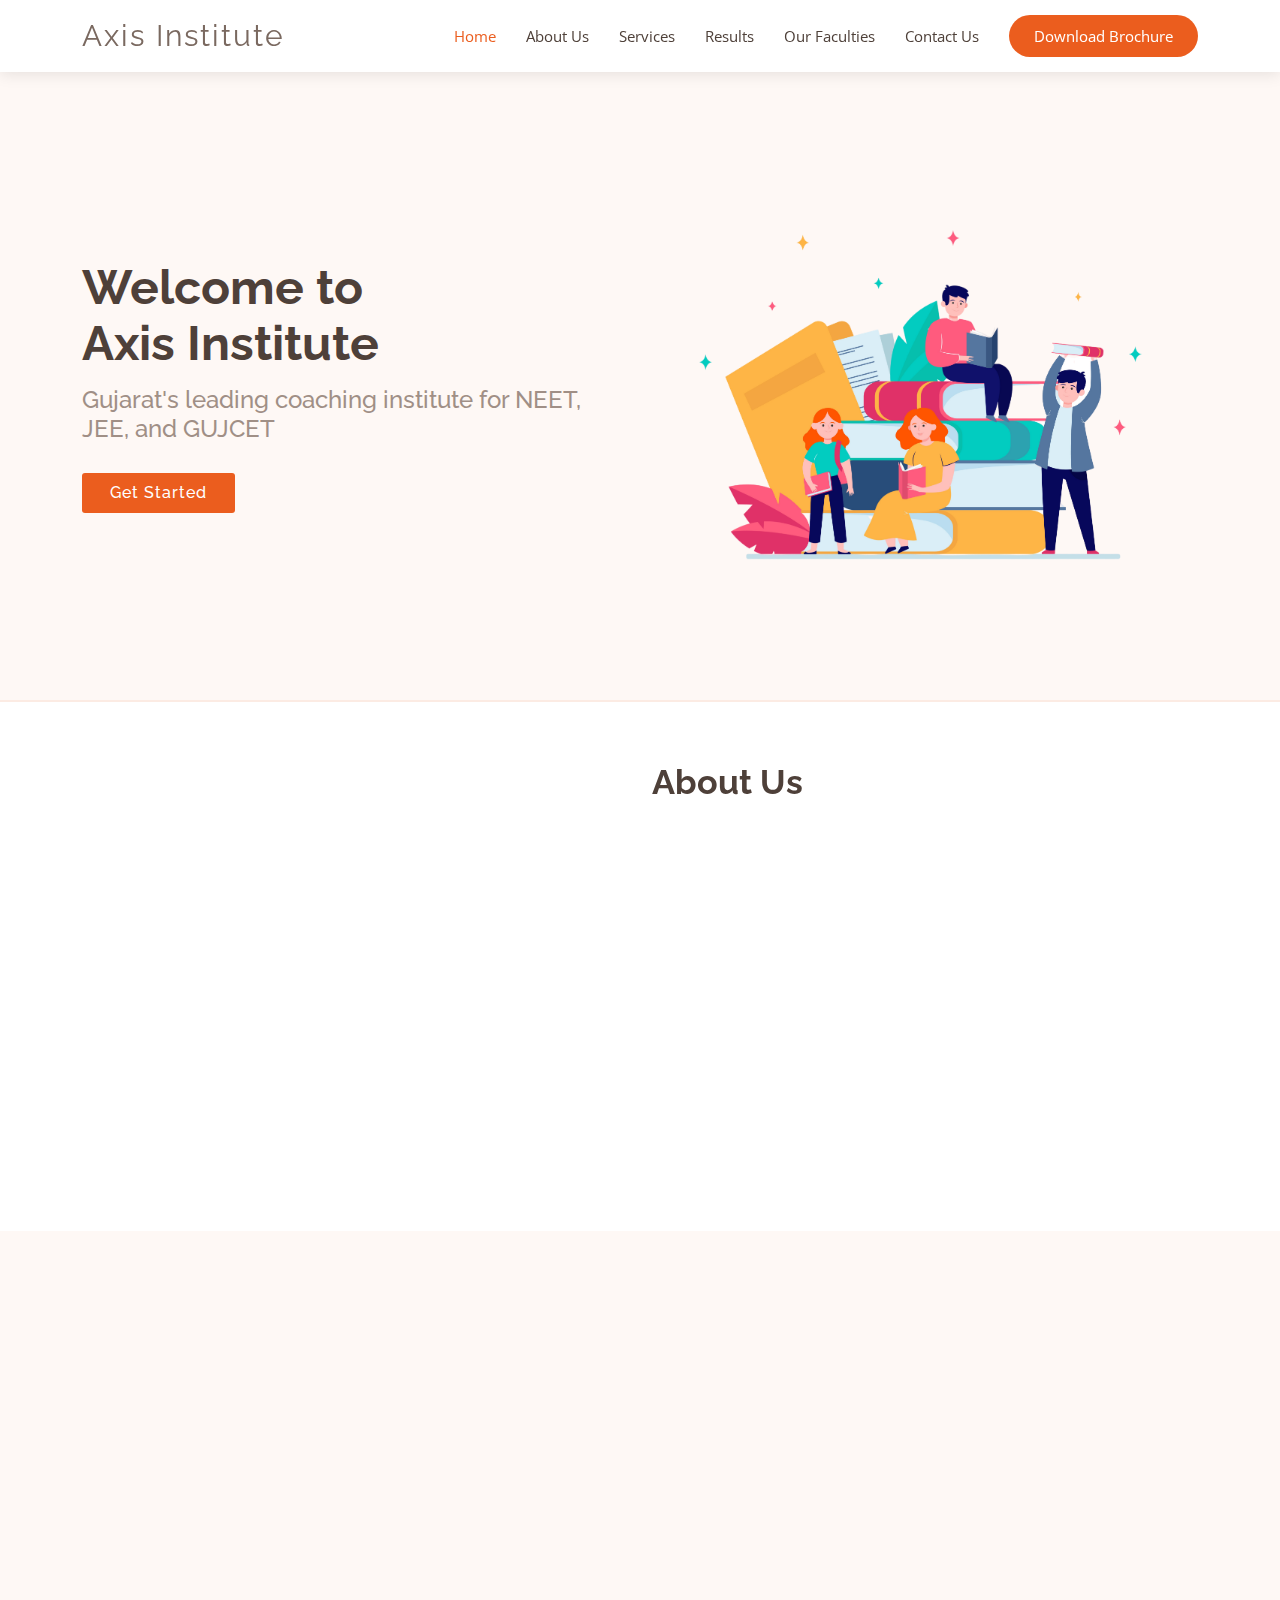
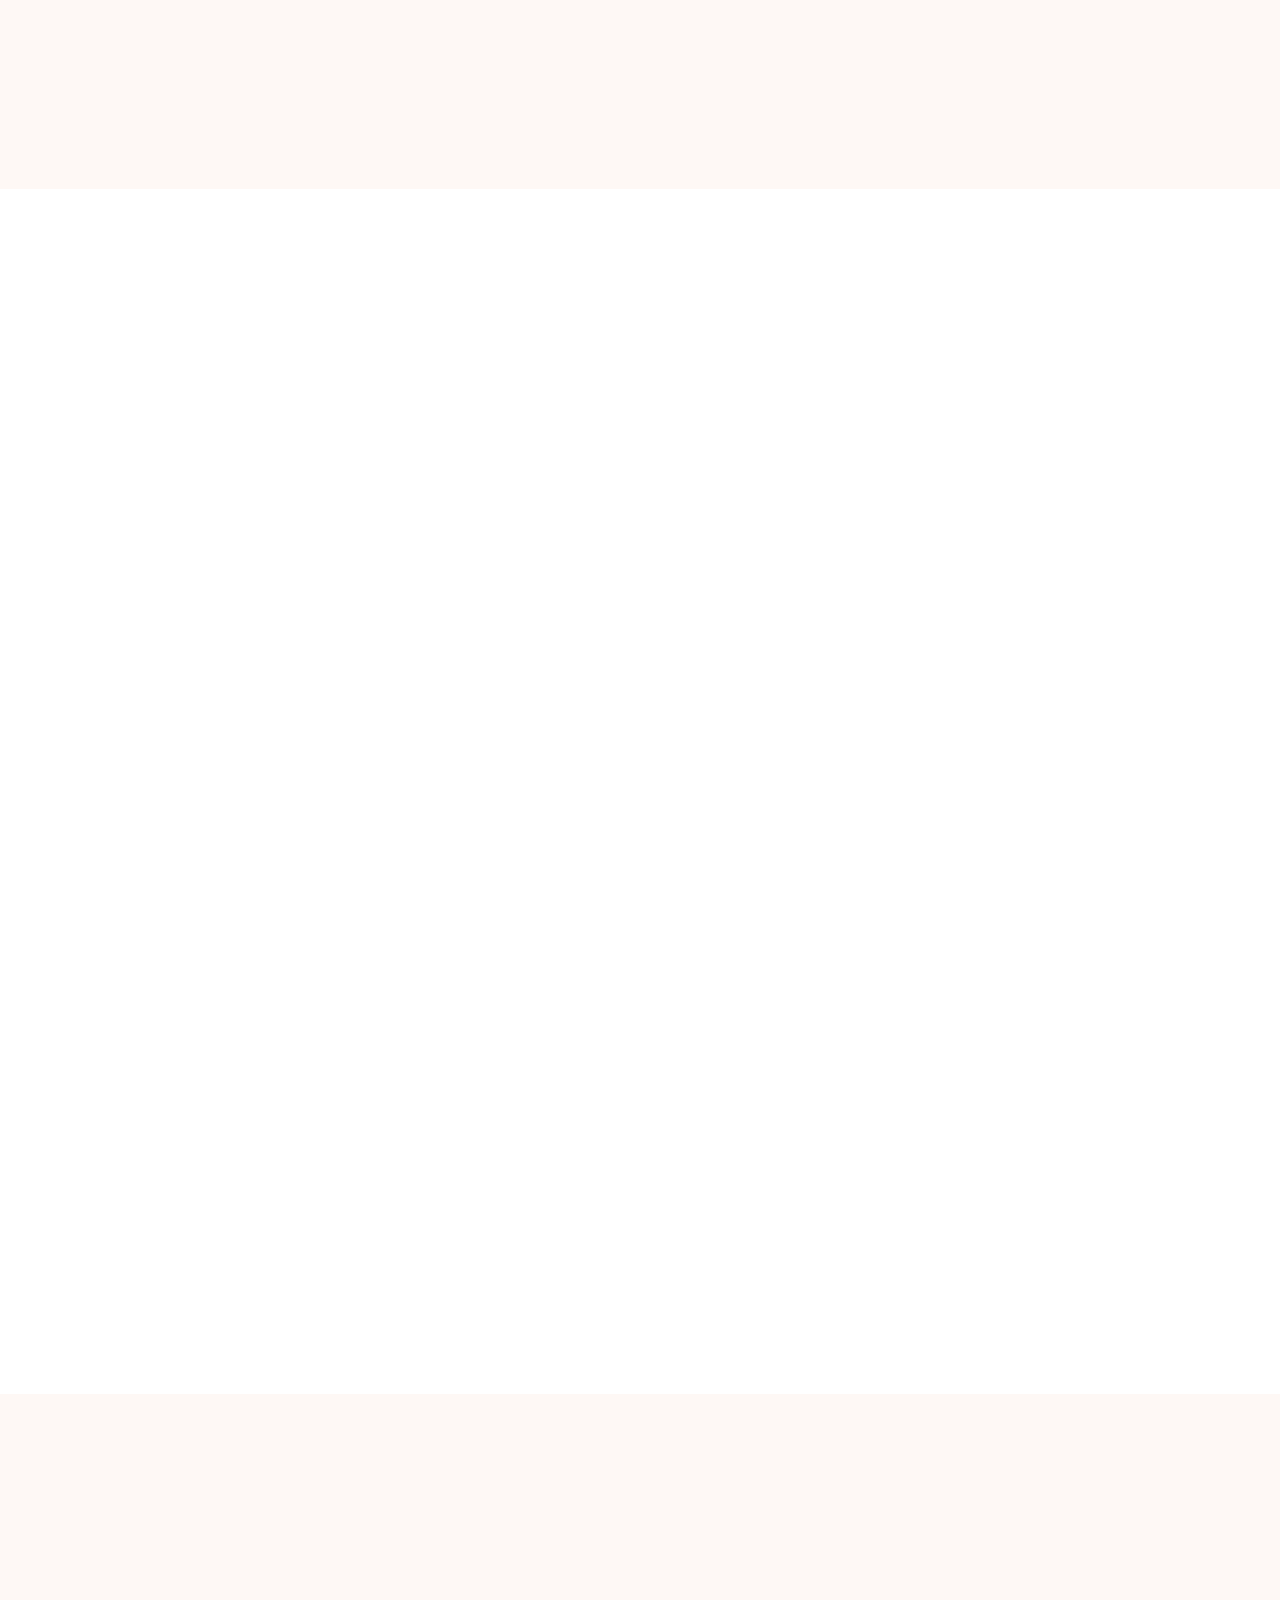
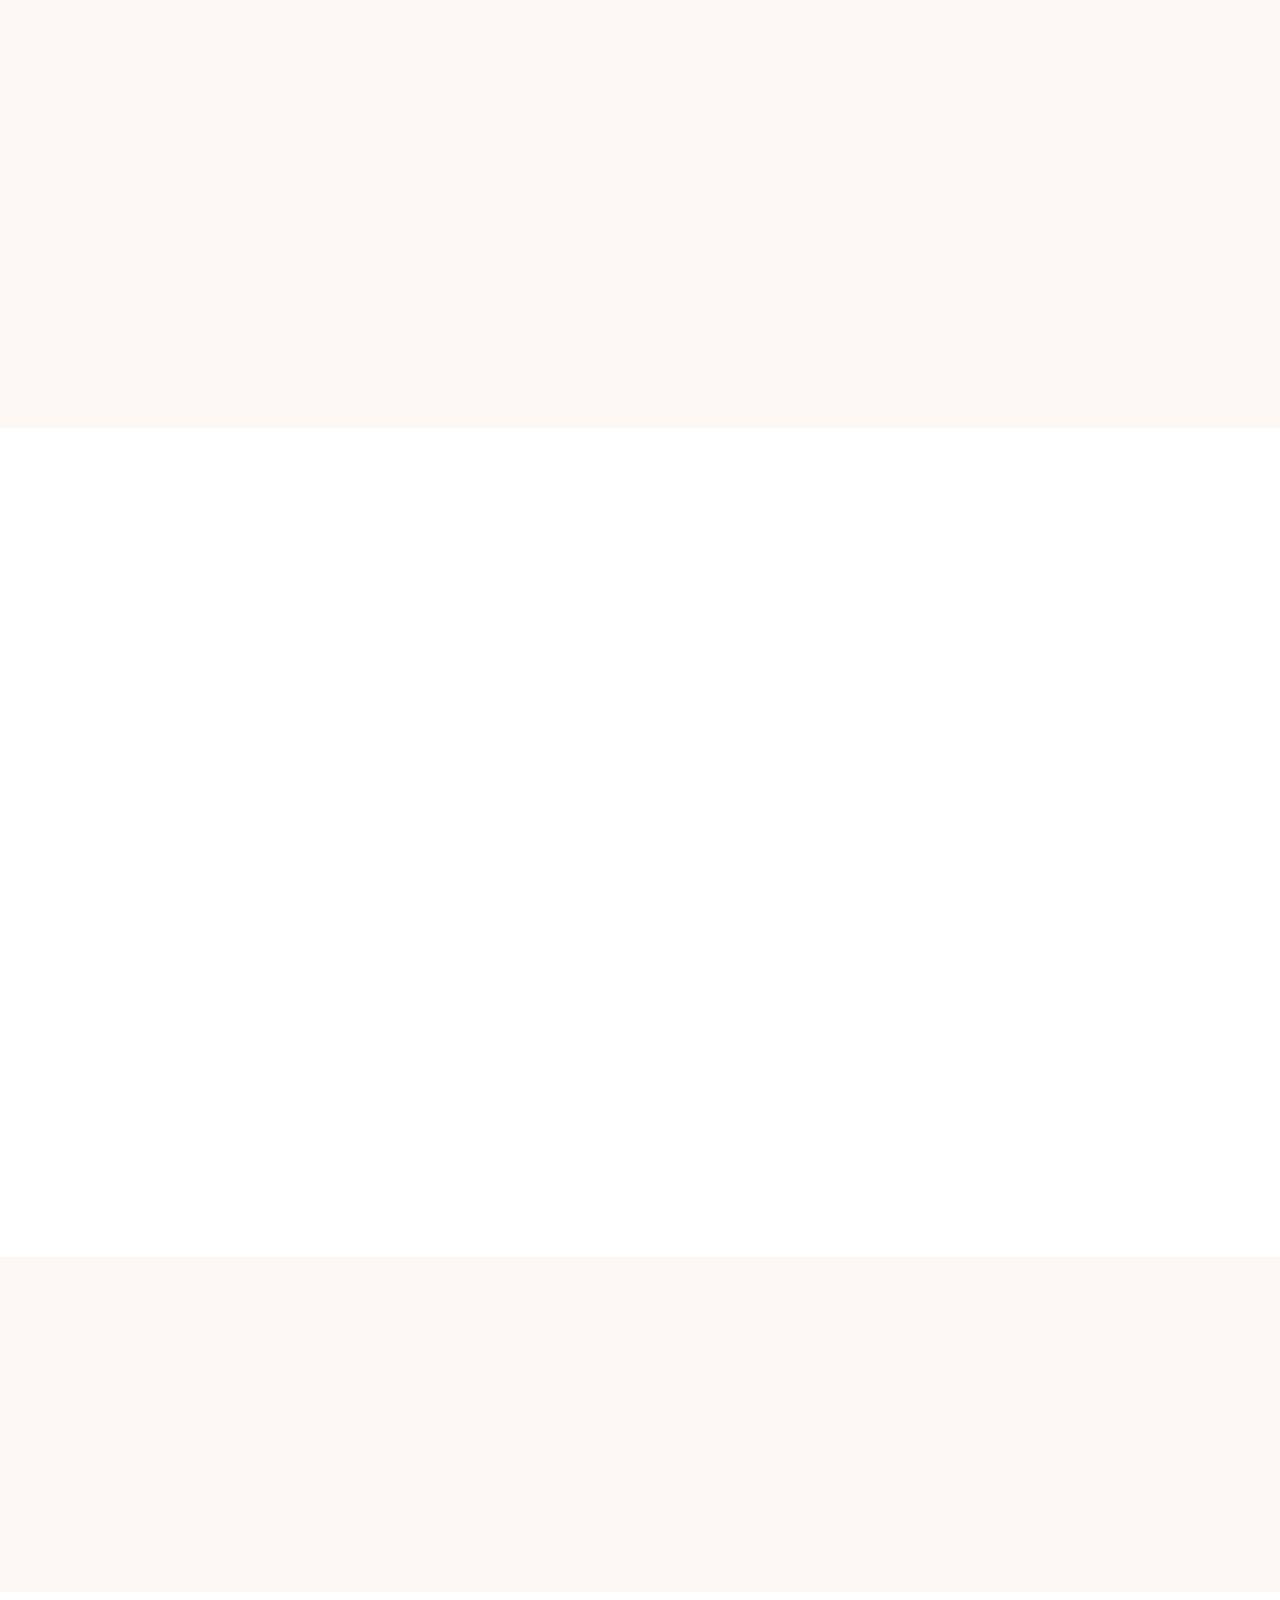
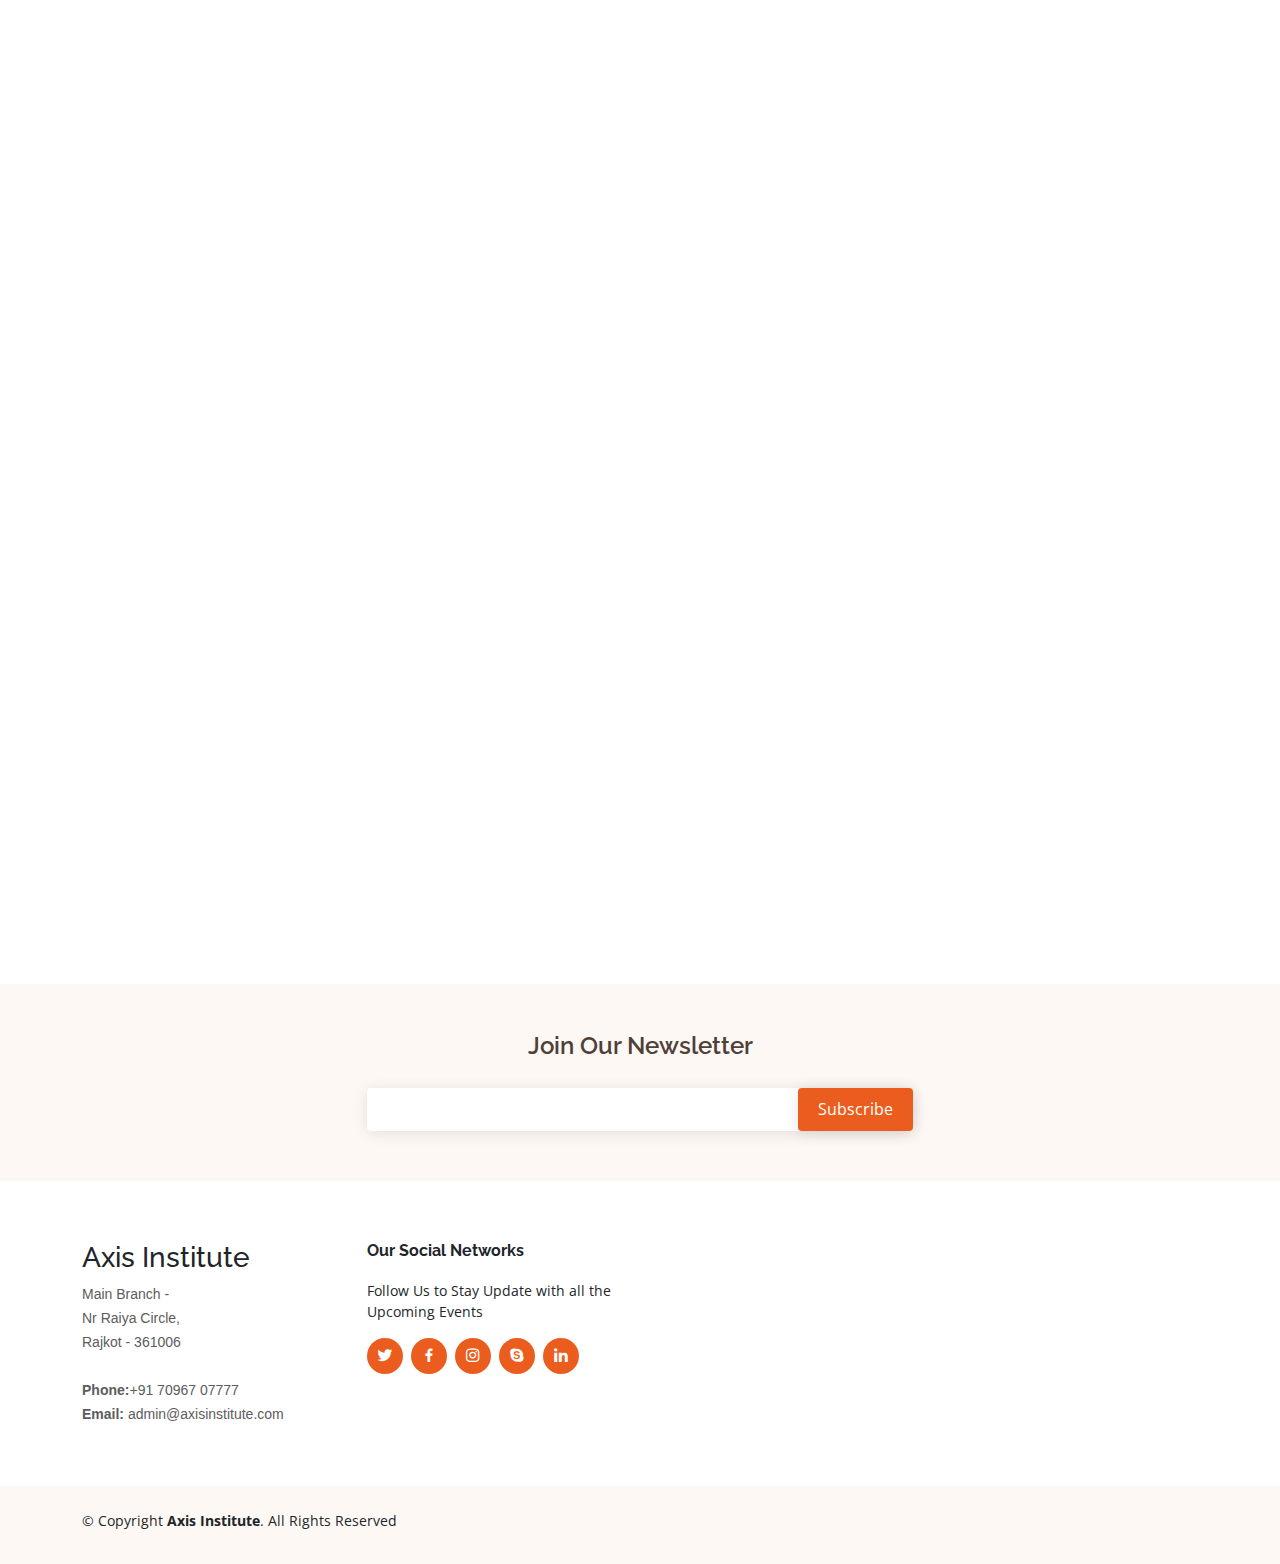
==== commit d44ef6cf: "Changed Faculty Section" ====
--- a/Ninestars/index.html
+++ b/Ninestars/index.html
@@ -397,18 +397,17 @@
           <p>Our team is always here to help</p>
         </div>
 
-        <div class="row">
+        <div class="imgCentre">
 
           <div class="col-xl-3 col-lg-4 col-md-6" data-aos="zoom-in" data-aos-delay="100">
             <div class="member">
-              <img src="assets/img/team/team-1.jpg" class="img-fluid" alt="">
+              <img src="assets/img/team/IMG-1708.jpg" class="img-fluid" alt="">
               <div class="member-info">
                 <div class="member-info-content">
-                  <h4>Walter White</h4>
-                  <span>Chief Executive Officer</span>
+                  <h4>Sarvesh Kushwaha</h4>
+                  <span>Founder & CEO</span>
                 </div>
                 <div class="social">
-                  <a href=""><i class="bi bi-twitter"></i></a>
                   <a href=""><i class="bi bi-facebook"></i></a>
                   <a href=""><i class="bi bi-instagram"></i></a>
                   <a href=""><i class="bi bi-linkedin"></i></a>
@@ -416,63 +415,9 @@
               </div>
             </div>
           </div>
-
-          <div class="col-xl-3 col-lg-4 col-md-6" data-aos="zoom-in" data-aos-delay="200">
-            <div class="member">
-              <img src="assets/img/team/team-2.jpg" class="img-fluid" alt="">
-              <div class="member-info">
-                <div class="member-info-content">
-                  <h4>Sarah Jhonson</h4>
-                  <span>Product Manager</span>
-                </div>
-                <div class="social">
-                  <a href=""><i class="bi bi-twitter"></i></a>
-                  <a href=""><i class="bi bi-facebook"></i></a>
-                  <a href=""><i class="bi bi-instagram"></i></a>
-                  <a href=""><i class="bi bi-linkedin"></i></a>
-                </div>
-              </div>
-            </div>
-          </div>
-
-          <div class="col-xl-3 col-lg-4 col-md-6" data-aos="zoom-in" data-aos-delay="300">
-            <div class="member">
-              <img src="assets/img/team/team-3.jpg" class="img-fluid" alt="">
-              <div class="member-info">
-                <div class="member-info-content">
-                  <h4>William Anderson</h4>
-                  <span>CTO</span>
-                </div>
-                <div class="social">
-                  <a href=""><i class="bi bi-twitter"></i></a>
-                  <a href=""><i class="bi bi-facebook"></i></a>
-                  <a href=""><i class="bi bi-instagram"></i></a>
-                  <a href=""><i class="bi bi-linkedin"></i></a>
-                </div>
-              </div>
-            </div>
-          </div>
-
-          <div class="col-xl-3 col-lg-4 col-md-6" data-aos="zoom-in" data-aos-delay="400">
-            <div class="member">
-              <img src="assets/img/team/team-4.jpg" class="img-fluid" alt="">
-              <div class="member-info">
-                <div class="member-info-content">
-                  <h4>Amanda Jepson</h4>
-                  <span>Accountant</span>
-                </div>
-                <div class="social">
-                  <a href=""><i class="bi bi-twitter"></i></a>
-                  <a href=""><i class="bi bi-facebook"></i></a>
-                  <a href=""><i class="bi bi-instagram"></i></a>
-                  <a href=""><i class="bi bi-linkedin"></i></a>
-                </div>
-              </div>
-            </div>
-          </div>
-
-        </div>
-
+          
+        </div>
+        
       </div>
     </section><!-- End Team Section -->
 
@@ -516,25 +461,41 @@
           <div class="col-lg-5 d-flex align-items-stretch" data-aos="fade-up" data-aos-delay="100">
             <div class="info">
               <div class="address">
-                <i class="bi bi-geo-alt"></i>
-                <h4>Rajkot Main Branch:</h4>
+                <i class="bi bi-geo-alt" ></i>
+                <h4>Rajkot Main Branch</h4>
+                <p>Axis Institute,Nr Raiya Circle, Rajkot - 535022</p>
+              </div>
+              <div class="address" >
+                <a href="https://www.google.com/maps/place/Axis+Institutions/@21.5104123,70.4496934,17z/data=!4m5!3m4!1s0x395801688cd34cd7:0xe913461e335d2ce6!8m2!3d21.5104123!4d70.4518821">
+                <i class="bi bi-geo-alt" ></i>
+                <h4>Junagadh Branch</h4>
                 <p>Axis Institute, Raiya Circle, Rajkot - 535022</p>
+                </a>
               </div>
 
               <div class="email">
+                <a href="mailto:admin@axisinstitute.com">
                 <i class="bi bi-envelope"></i>
-                <h4>Email:</h4>
-                <p>saurabhjha@axisinstitute.com</p>
+                <h4>Email</h4>
+                <p>admin@axisinstitute.com</p>
+                </a>
               </div>
 
               <div class="phone">
+                
                 <i class="bi bi-phone"></i>
-                <h4>Call:</h4>
+                <h4>Call</h4>
+                <a href="tel:+91 70967 07777">
+                <p>+91 70967 07777</p>
+                </a>
+                <a href="tel:+91 8155030189">
                 <p>+91 8155030189</p>
-              </div>
-
-              <iframe src="https://www.google.com/maps/embed?pb=!1m14!1m8!1m3!1d12097.433213460943!2d-74.0062269!3d40.7101282!3m2!1i1024!2i768!4f13.1!3m3!1m2!1s0x0%3A0xb89d1fe6bc499443!2sDowntown+Conference+Center!5e0!3m2!1smk!2sbg!4v1539943755621" frameborder="0" style="border:0; width: 100%; height: 290px;" allowfullscreen></iframe>
-            </div>
+                </a>
+              </div>
+              
+                <iframe src="https://www.google.com/maps/embed?pb=!1m18!1m12!1m3!1d3721.5681940037427!2d70.4496934!3d21.5104123!2m3!1f0!2f0!3f0!3m2!1i1024!2i768!4f13.1!3m3!1m2!1s0x395801688cd34cd7%3A0xe913461e335d2ce6!2sAxis%20Institutions!5e0!3m2!1sen!2sin!4v1645300610667!5m2!1sen!2sin" frameborder="0" style="border:0; width: 100%; height: 290px;" allowfullscreen></iframe>
+              </div>
+              
 
           </div>
 
@@ -601,8 +562,8 @@
               Main Branch - <br>
               Nr Raiya Circle,<br>
               Rajkot - 361006 <br><br>
-              <strong>Phone:</strong>+91 8155030189<br>
-              <strong>Email:</strong> saurabhjha@axisinstitute.com<br>
+              <strong>Phone:</strong>+91 70967 07777 <br>
+              <strong>Email:</strong> admin@axisinstitute.com<br>
             </p>
           </div>     
 
@@ -644,4 +605,5 @@
 
 </body>
 
-</html>+</html>
+
--- a/Ninestars/assets/css/style.css
+++ b/Ninestars/assets/css/style.css
@@ -906,12 +906,21 @@
 /*--------------------------------------------------------------
 # Team
 --------------------------------------------------------------*/
+.imgCentre{
+  display: flex;
+  align-items: center;
+  justify-content: center;
+  height: 65vh; /* adjust the height as needed */
+}
+
 .team {
   background: #fff;
   padding: 60px 0;
 }
 
 .team .member {
+  margin: 0 auto;
+  text-align: center;
   text-align: center;
   margin-bottom: 20px;
   background: #343a40;
@@ -1211,6 +1220,8 @@
   color: #212529;
   font-size: 14px;
   background: #fef8f5;
+  
+  
 }
 
 #footer .footer-newsletter {
@@ -1268,10 +1279,12 @@
 #footer .footer-top {
   padding: 60px 0 30px 0;
   background: #fff;
+  
 }
 
 #footer .footer-top .footer-contact {
   margin-bottom: 30px;
+  
 }
 
 #footer .footer-top .footer-contact h4 {
@@ -1283,10 +1296,11 @@
 }
 
 #footer .footer-top .footer-contact p {
+
   font-size: 14px;
   line-height: 24px;
   margin-bottom: 0;
-  font-family: "Raleway", sans-serif;
+  font-family:  sans-serif;
   color: #5c5c5c;
 }
 
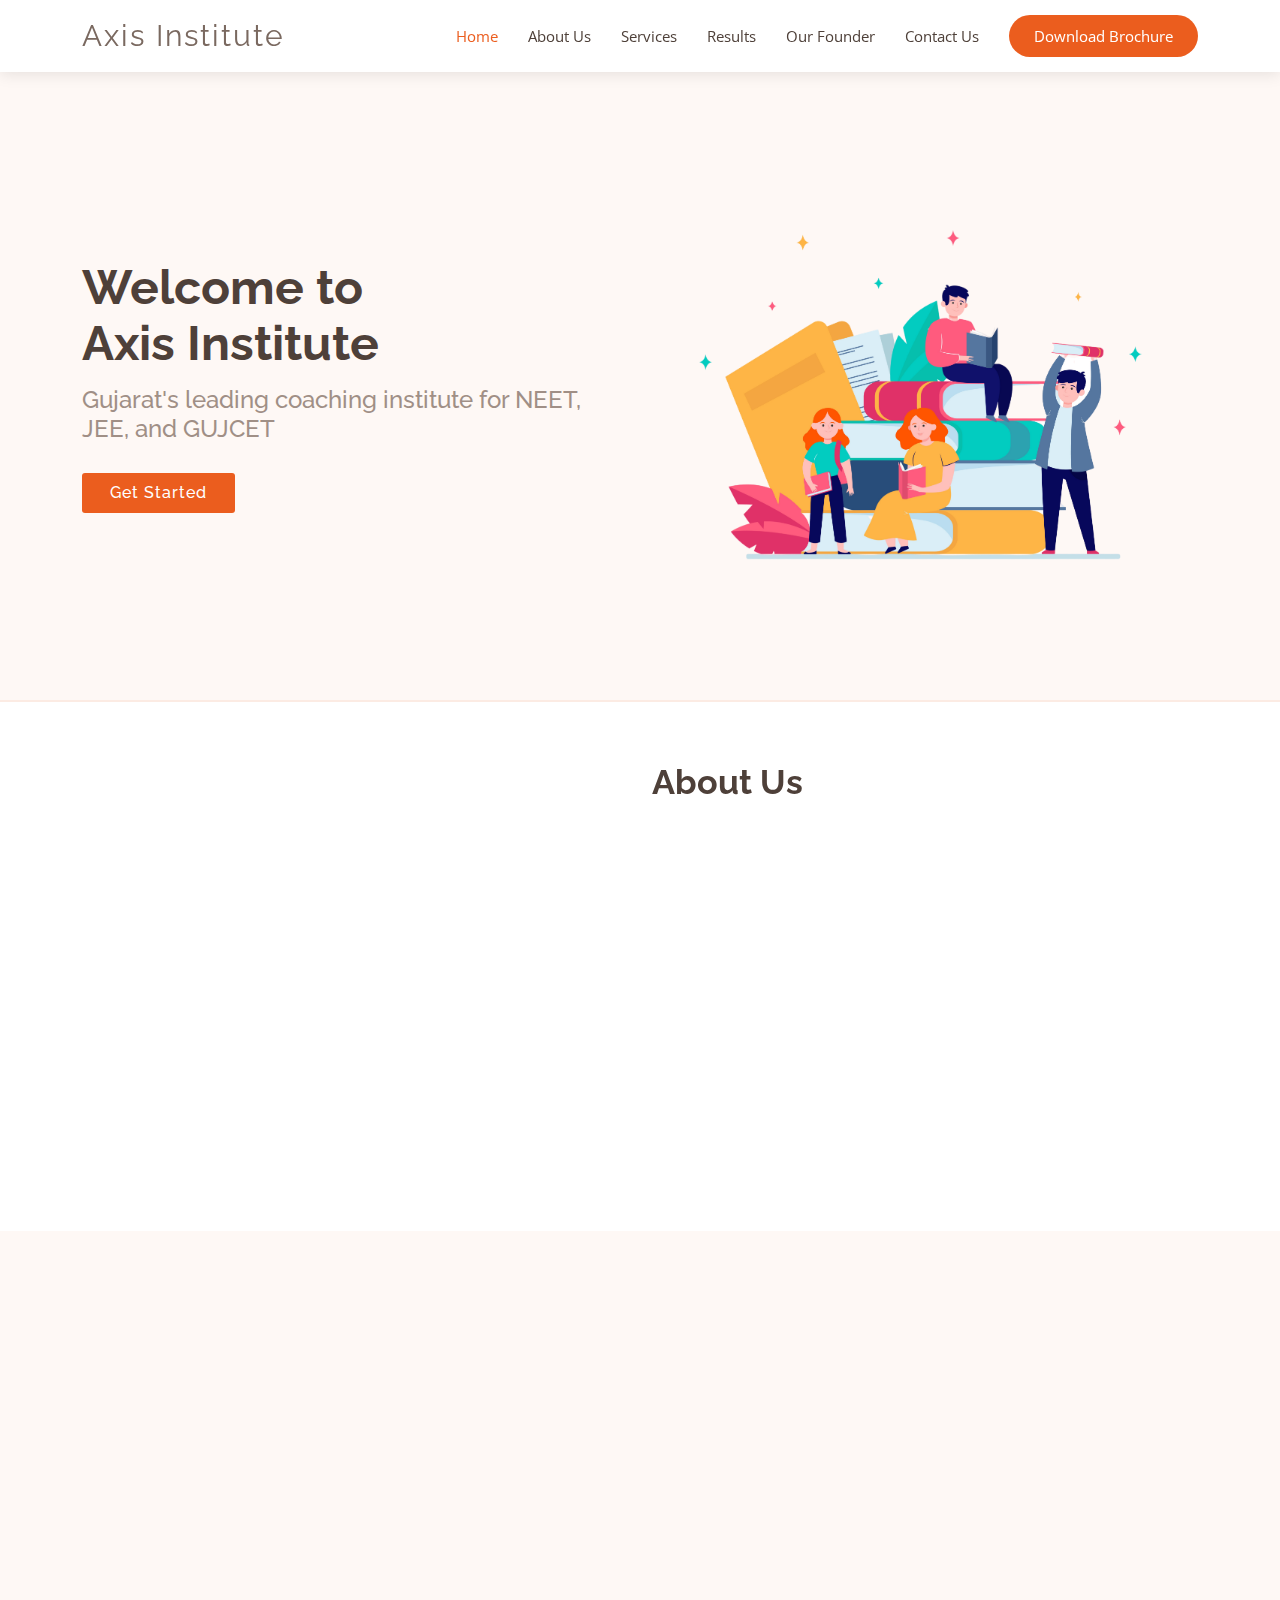
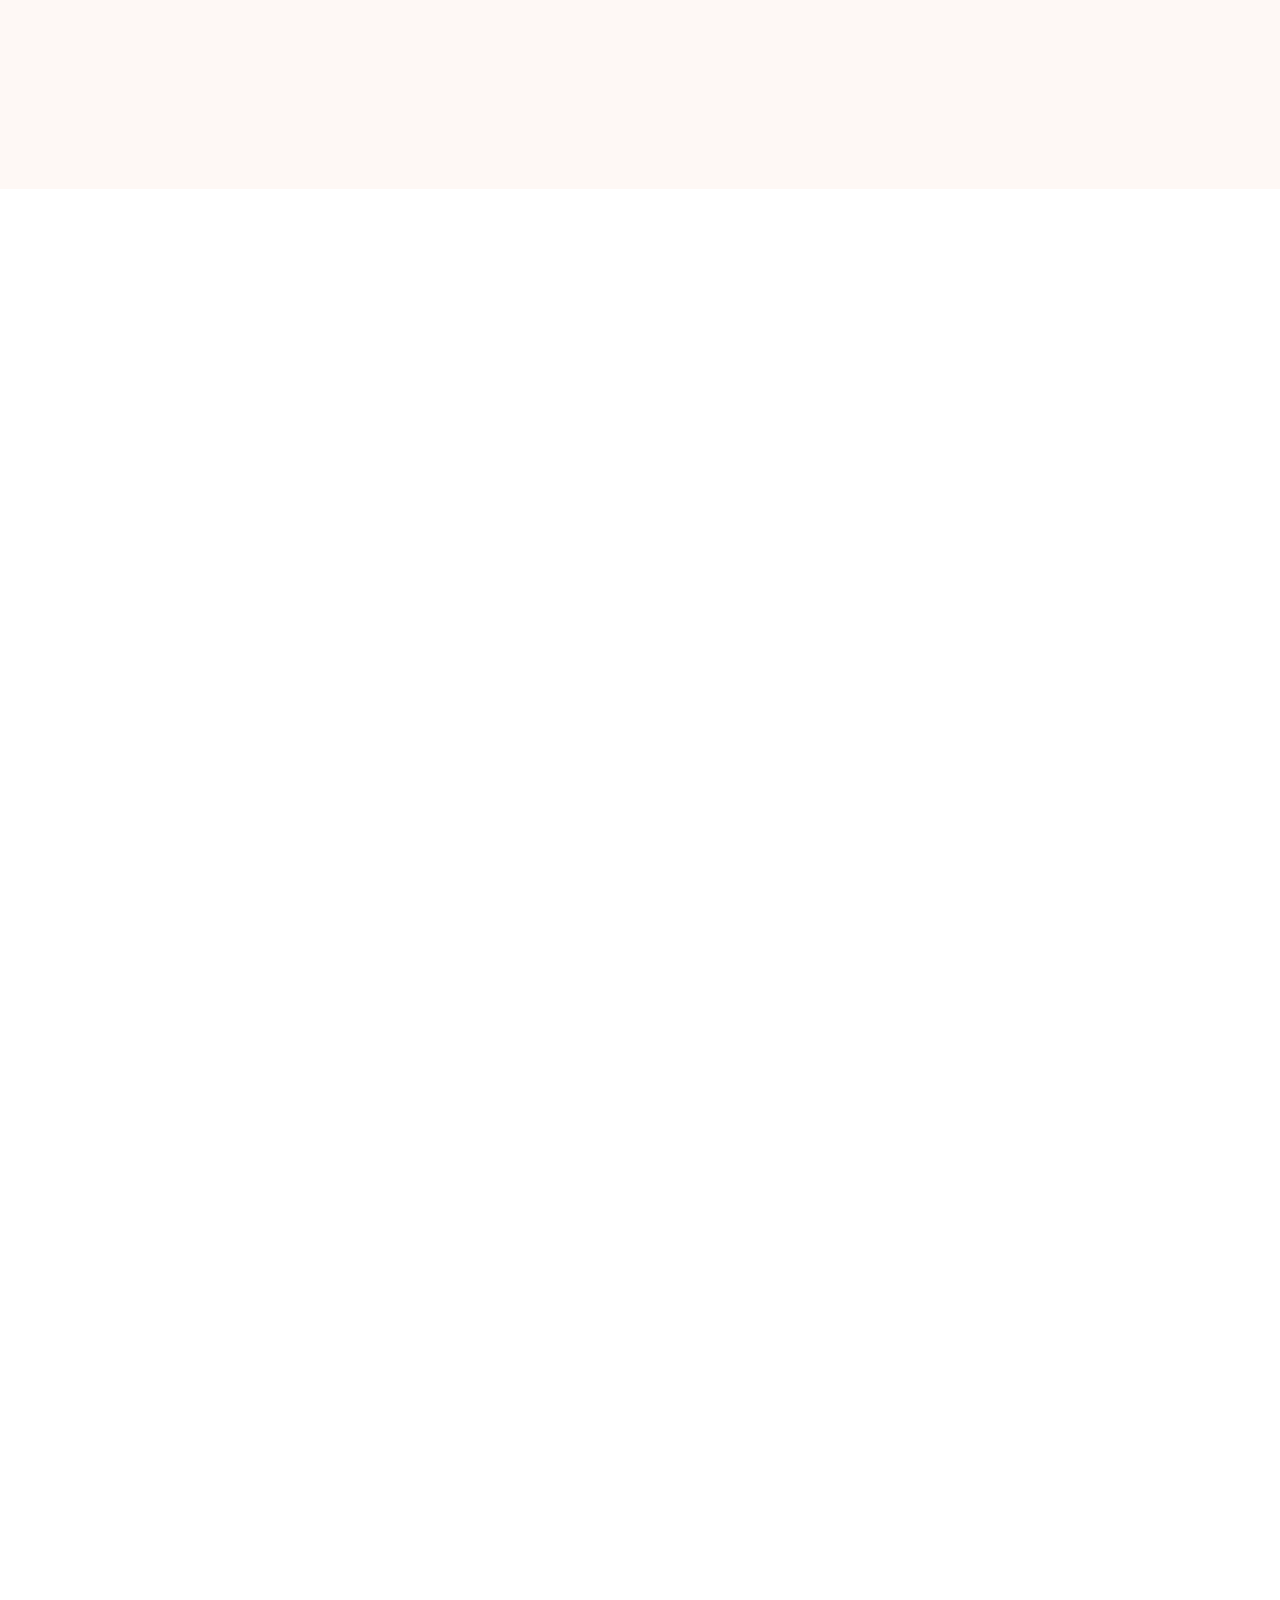
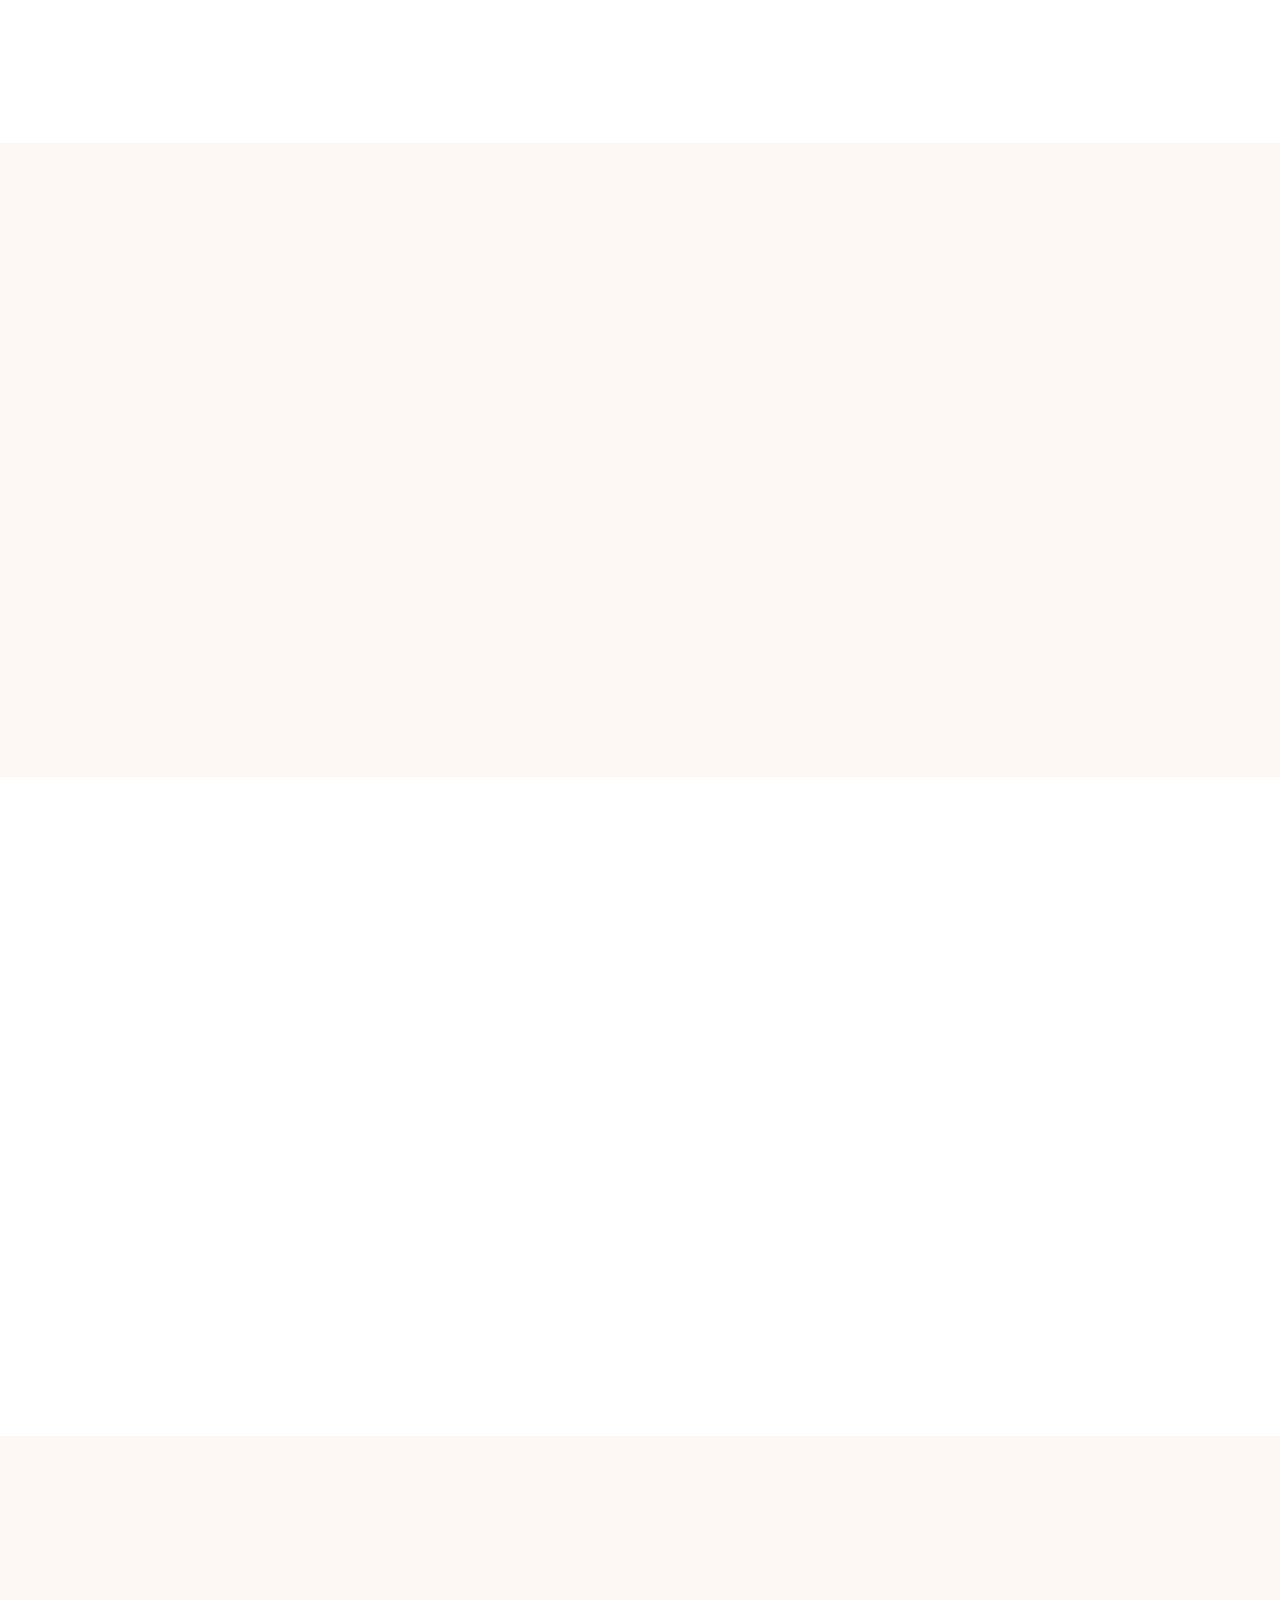
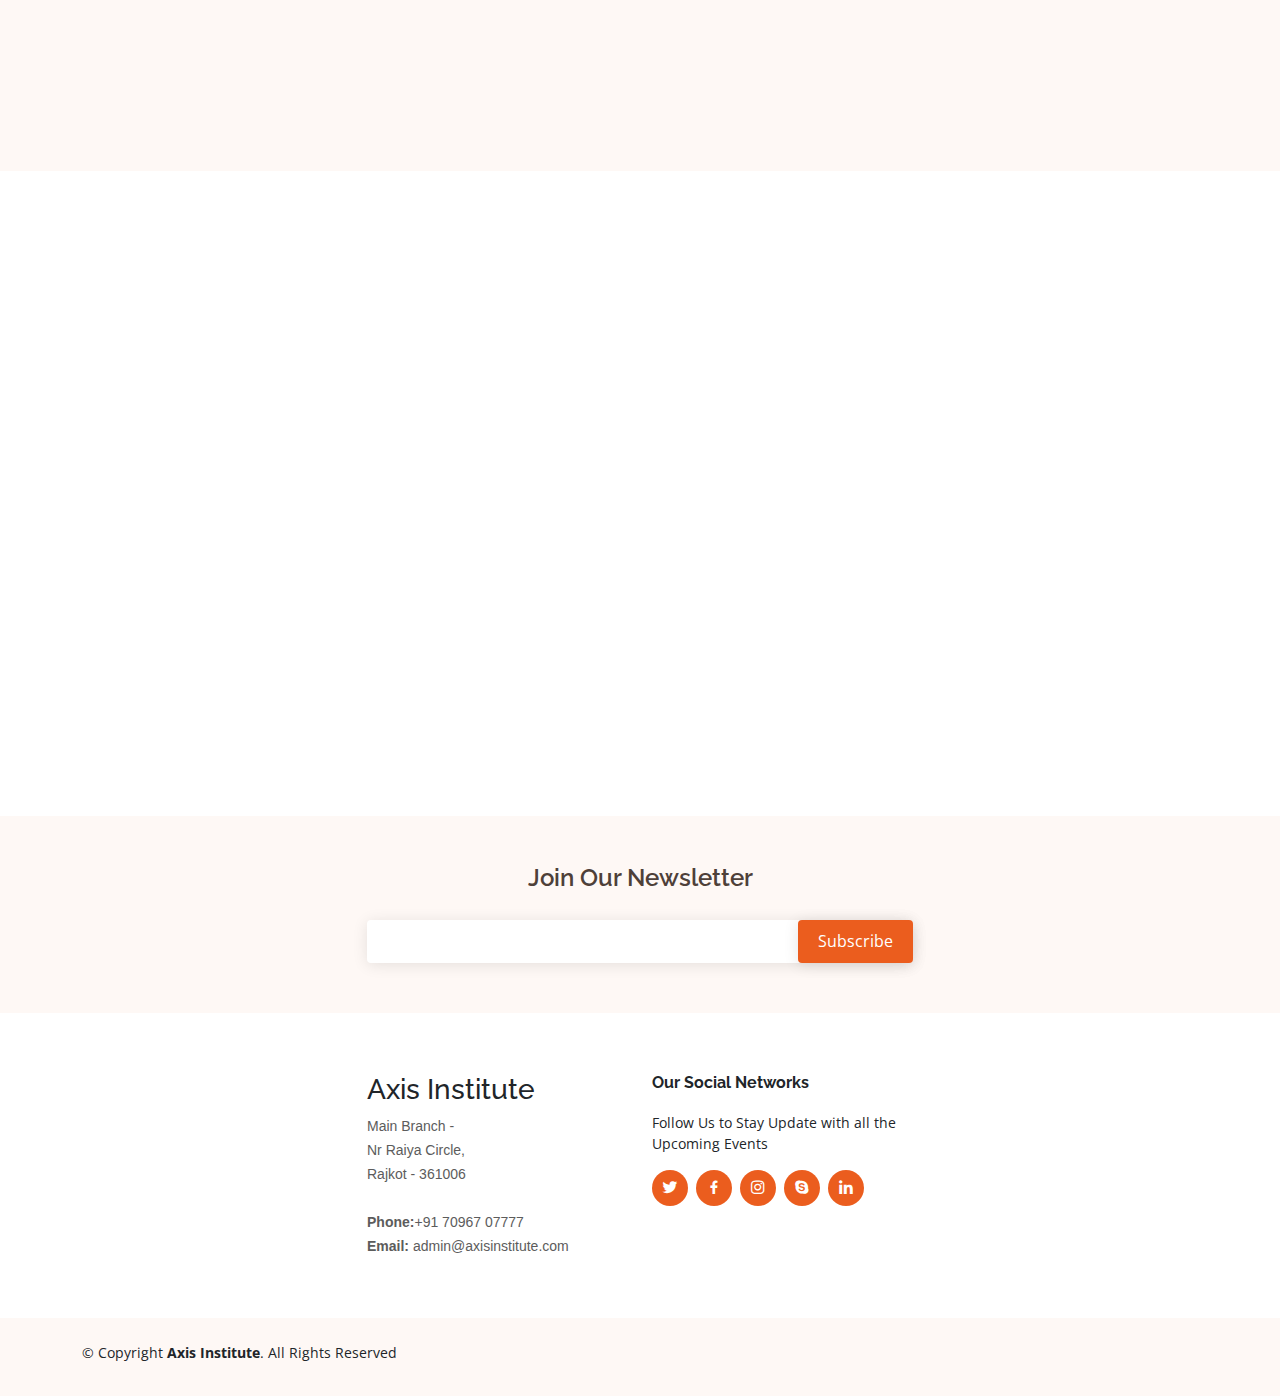
==== commit bb9544c1: "Changed portfolio" ====
--- a/Ninestars/index.html
+++ b/Ninestars/index.html
@@ -36,7 +36,7 @@
 </head>
 
 <body>
-
+  
   <!-- ======= Header ======= -->
   <header id="header" class="fixed-top d-flex align-items-center">
     <div class="container d-flex align-items-center justify-content-between">
@@ -53,7 +53,7 @@
           <li><a class="nav-link scrollto" href="#about">About Us</a></li>
           <li><a class="nav-link scrollto" href="#services">Services</a></li>
           <li><a class="nav-link scrollto" href="#portfolio">Results</a></li>
-          <li><a class="nav-link scrollto" href="#team">Our Faculties</a></li>
+          <li><a class="nav-link scrollto" href="#team">Our Founder</a></li>
           <li><a class="nav-link scrollto" href="#contact">Contact Us</a></li>
           <li><a class="getstarted scrollto" href="#about">Download Brochure</a></li>
         </ul>
@@ -171,21 +171,35 @@
 
         <div class="section-title">
           <h2>Portfolio</h2>
-          <p>Our Results Says It All/</p>
+          <p>Our Results Says It All</p>
         </div>
 
         <div class="row" data-aos="fade-up" data-aos-delay="100">
           <div class="col-lg-12">
             <ul id="portfolio-flters">
               <li data-filter="*" class="filter-active">All</li>
-              <li data-filter=".filter-app">App</li>
-              <li data-filter=".filter-card">Card</li>
-              <li data-filter=".filter-web">Web</li>
+              <li data-filter=".filter-app">NEET</li>
+              <li data-filter=".filter-card">JEE</li>
+              <li data-filter=".filter-web">Boards</li>
             </ul>
           </div>
         </div>
 
         <div class="row portfolio-container" data-aos="fade-up" data-aos-delay="200">
+
+          <div class="col-lg-4 col-md-6 portfolio-item filter-app">
+            <div class="portfolio-wrap">
+              <img src="assets/img/portfolio/AXIS 17 2.jpg" class="img-fluid" alt="">
+              <div class="portfolio-links">
+                <a href="assets/img/portfolio/AXIS 17 2.jpg" data-gallery="portfolioGallery" class="portfolio-lightbox" title="NEET 2017"><i class="bi bi-plus"></i></a>
+                <a href="assets/img/portfolio/AXIS 17 4.jpg" title="Full Results" target="_blank"><i class="bi bi-link"></i></a>
+              </div>
+              <div class="portfolio-info">
+                <h4>NEET 2017</h4>
+                
+              </div>
+            </div>
+          </div>
 
           <div class="col-lg-4 col-md-6 portfolio-item filter-app">
             <div class="portfolio-wrap">
@@ -201,16 +215,44 @@
             </div>
           </div>
 
-          <div class="col-lg-4 col-md-6 portfolio-item filter-web">
-            <div class="portfolio-wrap">
-              <img src="assets/img/portfolio/portfolio-2.jpg" class="img-fluid" alt="">
-              <div class="portfolio-links">
-                <a href="assets/img/portfolio/portfolio-2.jpg" data-gallery="portfolioGallery" class="portfolio-lightbox" title="Web 3"><i class="bi bi-plus"></i></a>
-                <a href="portfolio-details.html" title="More Details"><i class="bi bi-link"></i></a>
-              </div>
-              <div class="portfolio-info">
-                <h4>Web 3</h4>
-                <p>Web</p>
+          <div class="col-lg-4 col-md-6 portfolio-item filter-app">
+            <div class="portfolio-wrap">
+              <img src="assets/img/portfolio/portfolio-3.jpg" class="img-fluid" alt="">
+              <div class="portfolio-links">
+                <a href="assets/img/portfolio/portfolio-3.jpg" data-gallery="portfolioGallery" class="portfolio-lightbox" title="App 2"><i class="bi bi-plus"></i></a>
+                <a href="portfolio-details.html" title="More Details"><i class="bi bi-link"></i></a>
+              </div>
+              <div class="portfolio-info">
+                <h4>App 2</h4>
+                <p>App</p>
+              </div>
+            </div>
+          </div>
+
+          <div class="col-lg-4 col-md-6 portfolio-item filter-app">
+            <div class="portfolio-wrap">
+              <img src="assets/img/portfolio/AXIS 17 2.jpg" class="img-fluid" alt="">
+              <div class="portfolio-links">
+                <a href="assets/img/portfolio/AXIS 17 2.jpg" data-gallery="portfolioGallery" class="portfolio-lightbox" title="NEET 2017"><i class="bi bi-plus"></i></a>
+                <a href="assets/img/portfolio/AXIS 17 4.jpg" title="Full Results" target="_blank"><i class="bi bi-link"></i></a>
+              </div>
+              <div class="portfolio-info">
+                <h4>NEET 2017</h4>
+                
+              </div>
+            </div>
+          </div>
+
+          <div class="col-lg-4 col-md-6 portfolio-item filter-app">
+            <div class="portfolio-wrap">
+              <img src="assets/img/portfolio/portfolio-1.jpg" class="img-fluid" alt="">
+              <div class="portfolio-links">
+                <a href="assets/img/portfolio/portfolio-1.jpg" data-gallery="portfolioGallery" class="portfolio-lightbox" title="App 1"><i class="bi bi-plus"></i></a>
+                <a href="portfolio-details.html" title="More Details"><i class="bi bi-link"></i></a>
+              </div>
+              <div class="portfolio-info">
+                <h4>App 1</h4>
+                <p>App</p>
               </div>
             </div>
           </div>
@@ -388,36 +430,44 @@
       </div>
     </section><!-- End F.A.Q Section -->
 
+    
     <!-- ======= Team Section ======= -->
     <section id="team" class="team">
       <div class="container">
 
         <div class="section-title" data-aos="fade-up">
-          <h2>Team</h2>
-          <p>Our team is always here to help</p>
-        </div>
-
-        <div class="imgCentre">
+          
+          <p>Our Founder's Message</p>
+        </div>
+
+        <div class="row justify-content-center">
 
           <div class="col-xl-3 col-lg-4 col-md-6" data-aos="zoom-in" data-aos-delay="100">
             <div class="member">
-              <img src="assets/img/team/IMG-1708.jpg" class="img-fluid" alt="">
+              <img src="assets/img/team/IMG-1708.jpg" class="img-fluid" alt="" style="height: 400px;">
               <div class="member-info">
                 <div class="member-info-content">
                   <h4>Sarvesh Kushwaha</h4>
                   <span>Founder & CEO</span>
                 </div>
                 <div class="social">
+                  <a href=""><i class="bi bi-youtube"></i></a>
                   <a href=""><i class="bi bi-facebook"></i></a>
                   <a href=""><i class="bi bi-instagram"></i></a>
-                  <a href=""><i class="bi bi-linkedin"></i></a>
                 </div>
               </div>
             </div>
           </div>
           
-        </div>
-        
+          <div class="col-xl-3 col-lg-4 col-md-6" data-aos="zoom-in" data-aos-delay="400">
+            <div class="member">
+              <img src="assets/img/team/founderMsg.png" class="img-fluid" alt="">
+              
+            </div>
+          </div>
+
+        </div>
+
       </div>
     </section><!-- End Team Section -->
 
@@ -486,50 +536,20 @@
                 <i class="bi bi-phone"></i>
                 <h4>Call</h4>
                 <a href="tel:+91 70967 07777">
-                <p>+91 70967 07777</p>
+                <p>+91 70967 07777
                 </a>
                 <a href="tel:+91 8155030189">
-                <p>+91 8155030189</p>
+                +91 8155030189</p>
                 </a>
               </div>
+            </div>
               
-                <iframe src="https://www.google.com/maps/embed?pb=!1m18!1m12!1m3!1d3721.5681940037427!2d70.4496934!3d21.5104123!2m3!1f0!2f0!3f0!3m2!1i1024!2i768!4f13.1!3m3!1m2!1s0x395801688cd34cd7%3A0xe913461e335d2ce6!2sAxis%20Institutions!5e0!3m2!1sen!2sin!4v1645300610667!5m2!1sen!2sin" frameborder="0" style="border:0; width: 100%; height: 290px;" allowfullscreen></iframe>
-              </div>
-              
-
           </div>
 
           <div class="col-lg-7 mt-5 mt-lg-0 d-flex align-items-stretch" data-aos="fade-up" data-aos-delay="200">
-            <form action="forms/contact.php" method="post" role="form" class="php-email-form">
-              <div class="row">
-                <div class="form-group col-md-6">
-                  <label for="name">Your Name</label>
-                  <input type="text" name="name" class="form-control" id="name" placeholder="Your Name" required>
-                </div>
-                <div class="form-group col-md-6 mt-3 mt-md-0">
-                  <label for="name">Your Email</label>
-                  <input type="email" class="form-control" name="email" id="email" placeholder="Your Email" required>
-                </div>
-              </div>
-              <div class="form-group mt-3">
-                <label for="name">Subject</label>
-                <input type="text" class="form-control" name="subject" id="subject" placeholder="Subject" required>
-              </div>
-              <div class="form-group mt-3">
-                <label for="name">Message</label>
-                <textarea class="form-control" name="message" rows="10" required></textarea>
-              </div>
-              <div class="my-3">
-                <div class="loading">Loading</div>
-                <div class="error-message"></div>
-                <div class="sent-message">Your message has been sent. Thank you!</div>
-              </div>
-              <div class="text-center"><button type="submit">Send Message</button></div>
-            </form>
-          </div>
-
-        </div>
-
+            <iframe src="https://www.google.com/maps/embed?pb=!1m18!1m12!1m3!1d3721.5681940037427!2d70.4496934!3d21.5104123!2m3!1f0!2f0!3f0!3m2!1i1024!2i768!4f13.1!3m3!1m2!1s0x395801688cd34cd7%3A0xe913461e335d2ce6!2sAxis%20Institutions!5e0!3m2!1sen!2sin!4v1645300610667!5m2!1sen!2sin" frameborder="0" style="border:0; width: 100%; height: 290px;" allowfullscreen></iframe>
+          </div>
+        </div>
       </div>
     </section><!-- End Contact Us Section -->
 
@@ -554,7 +574,7 @@
 
     <div class="footer-top">
       <div class="container">
-        <div class="row">
+        <div class="row justify-content-center">
 
           <div class="col-lg-3 col-md-6 footer-contact">
             <h3>Axis Institute</h3>
@@ -581,6 +601,7 @@
 
         </div>
       </div>
+      
     </div>
 
     <div class="container py-4">
--- a/Ninestars/assets/css/style.css
+++ b/Ninestars/assets/css/style.css
@@ -8,6 +8,8 @@
 /*--------------------------------------------------------------
 # General
 --------------------------------------------------------------*/
+
+
 body {
   font-family: "Open Sans", sans-serif;
   color: #212529;
@@ -919,6 +921,7 @@
 }
 
 .team .member {
+  
   margin: 0 auto;
   text-align: center;
   text-align: center;
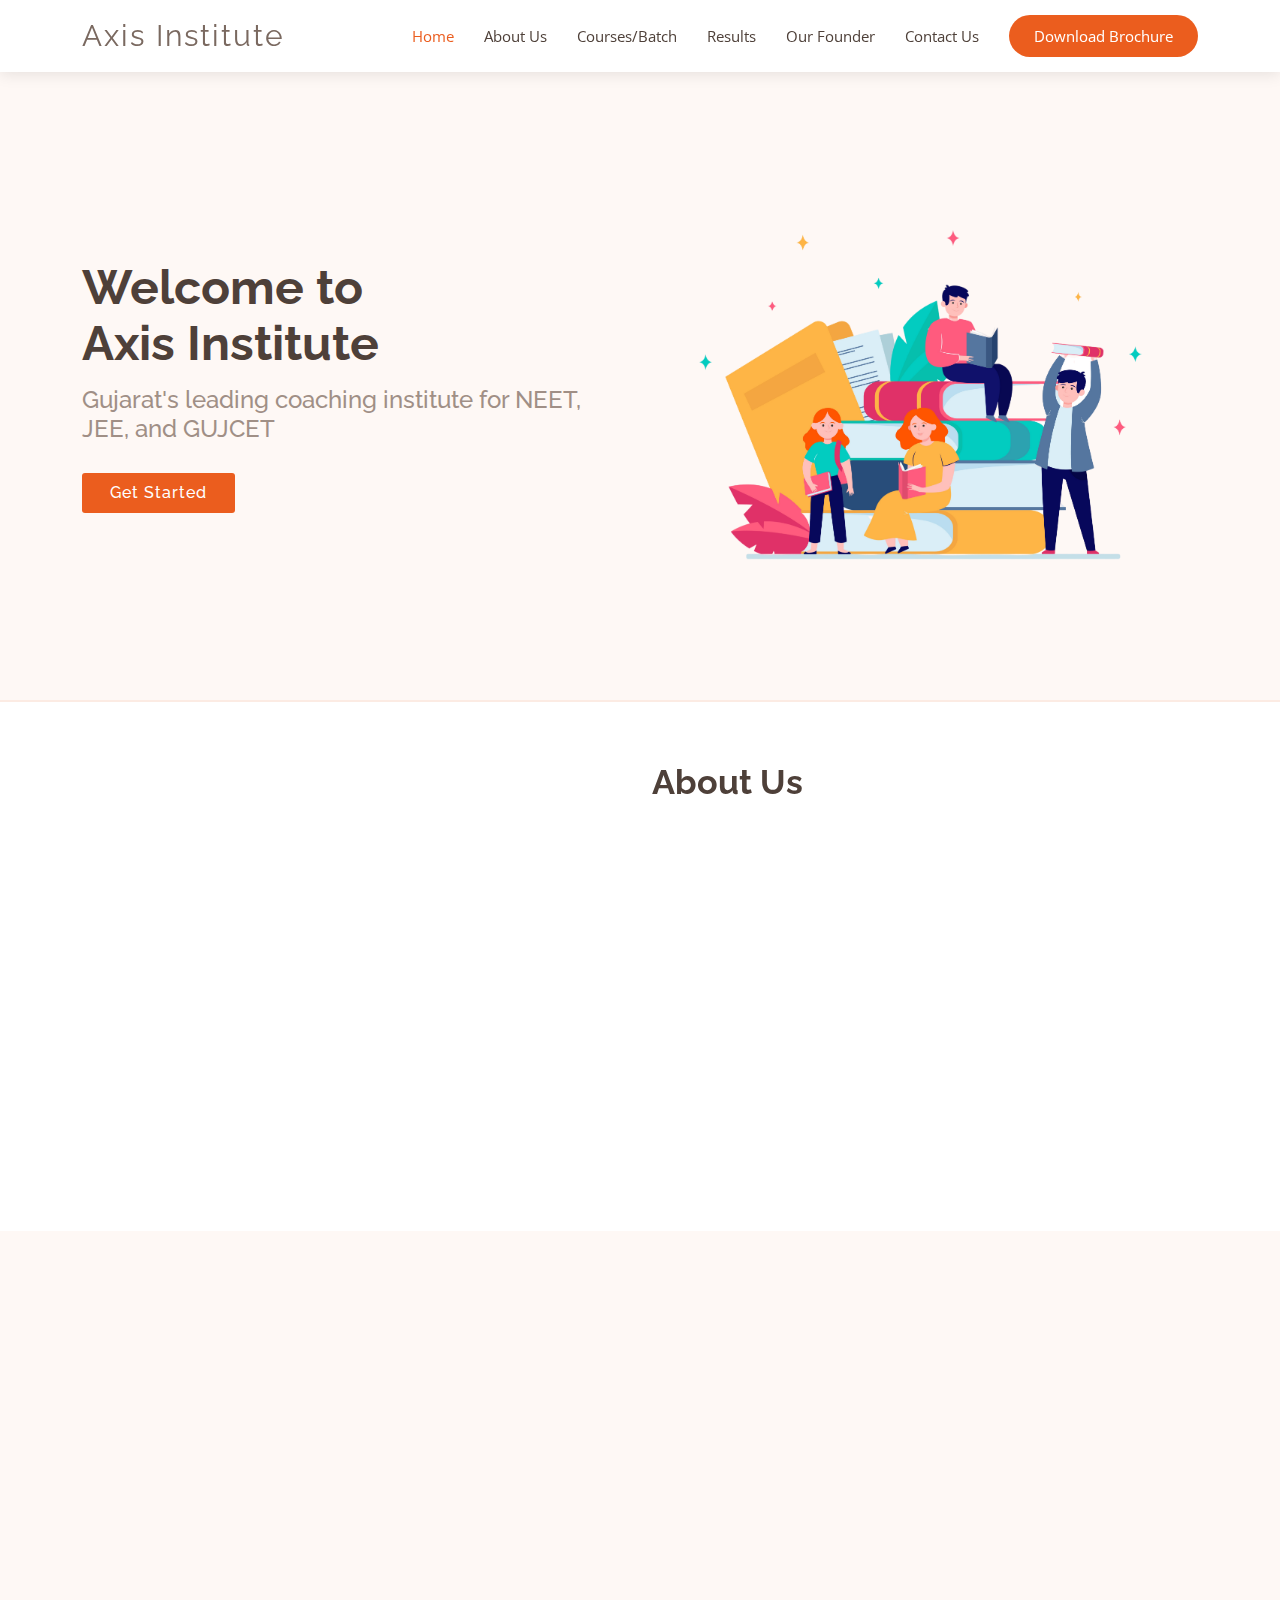
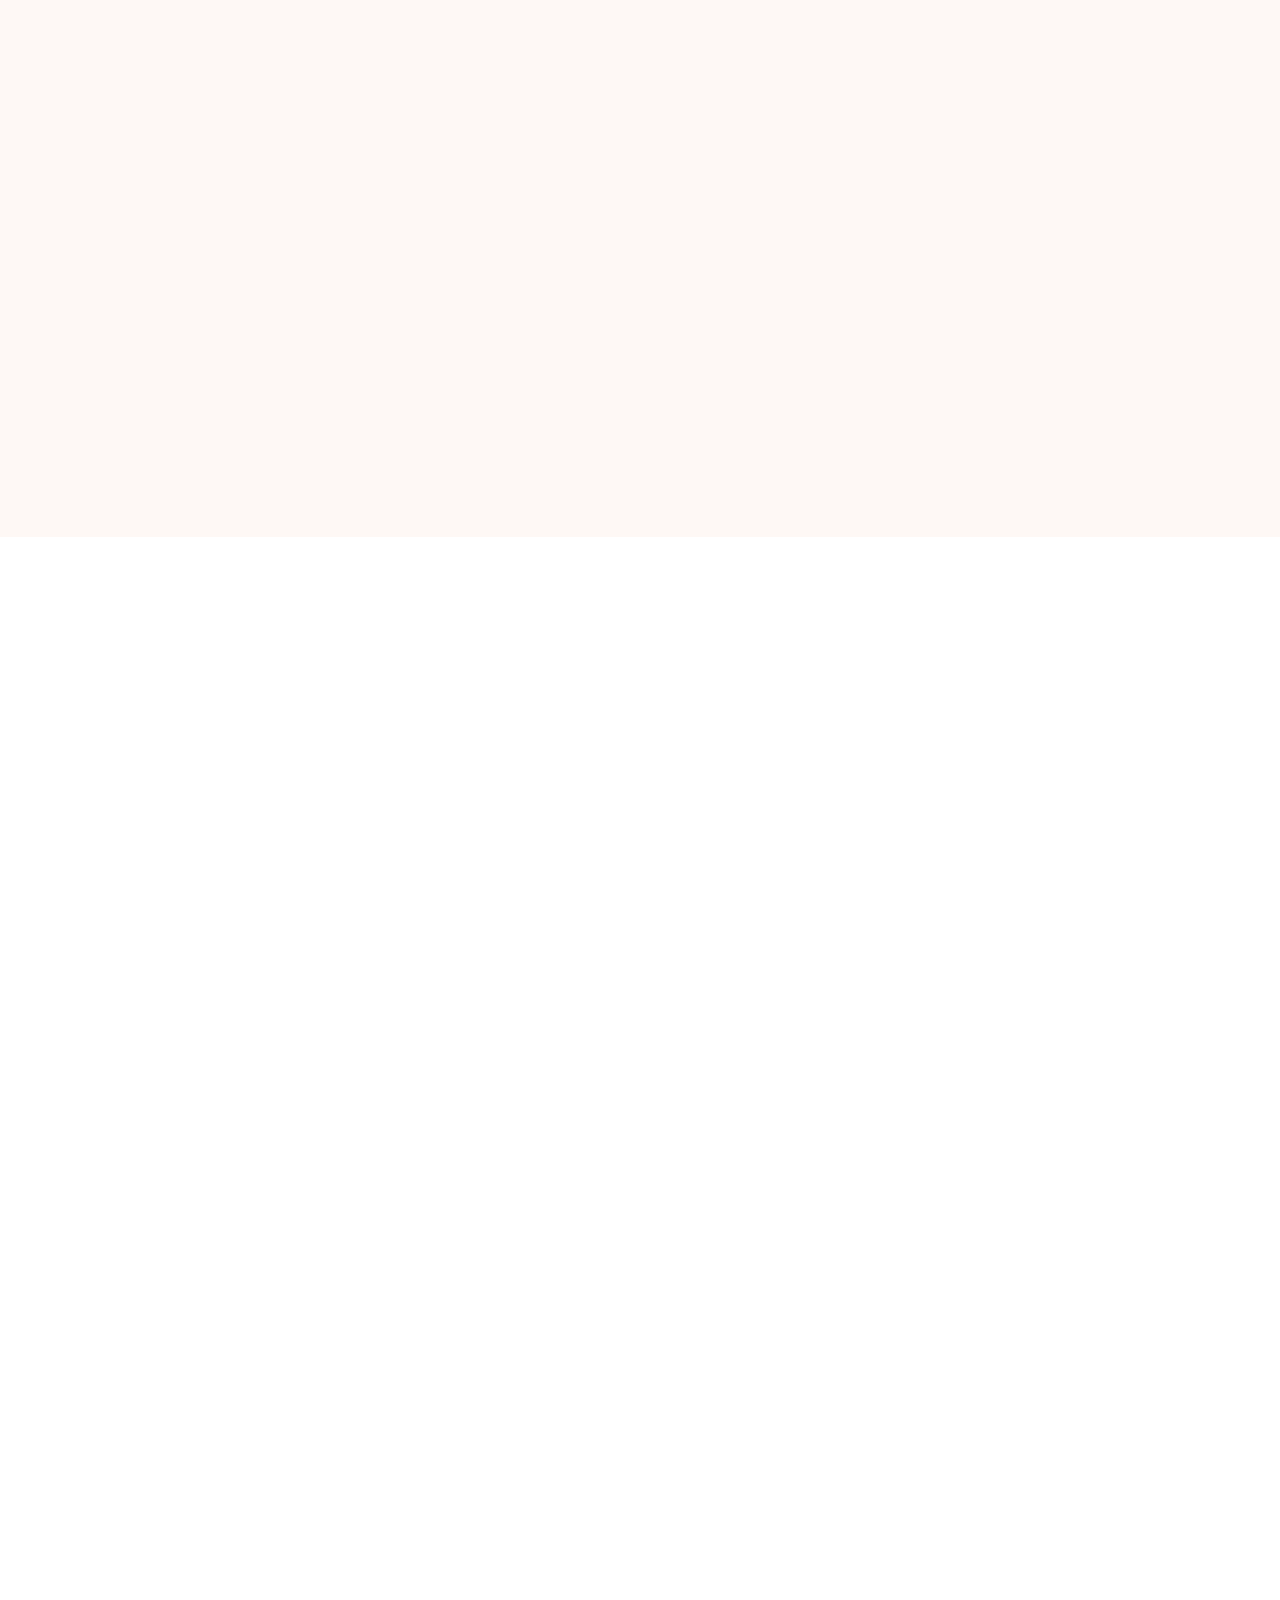
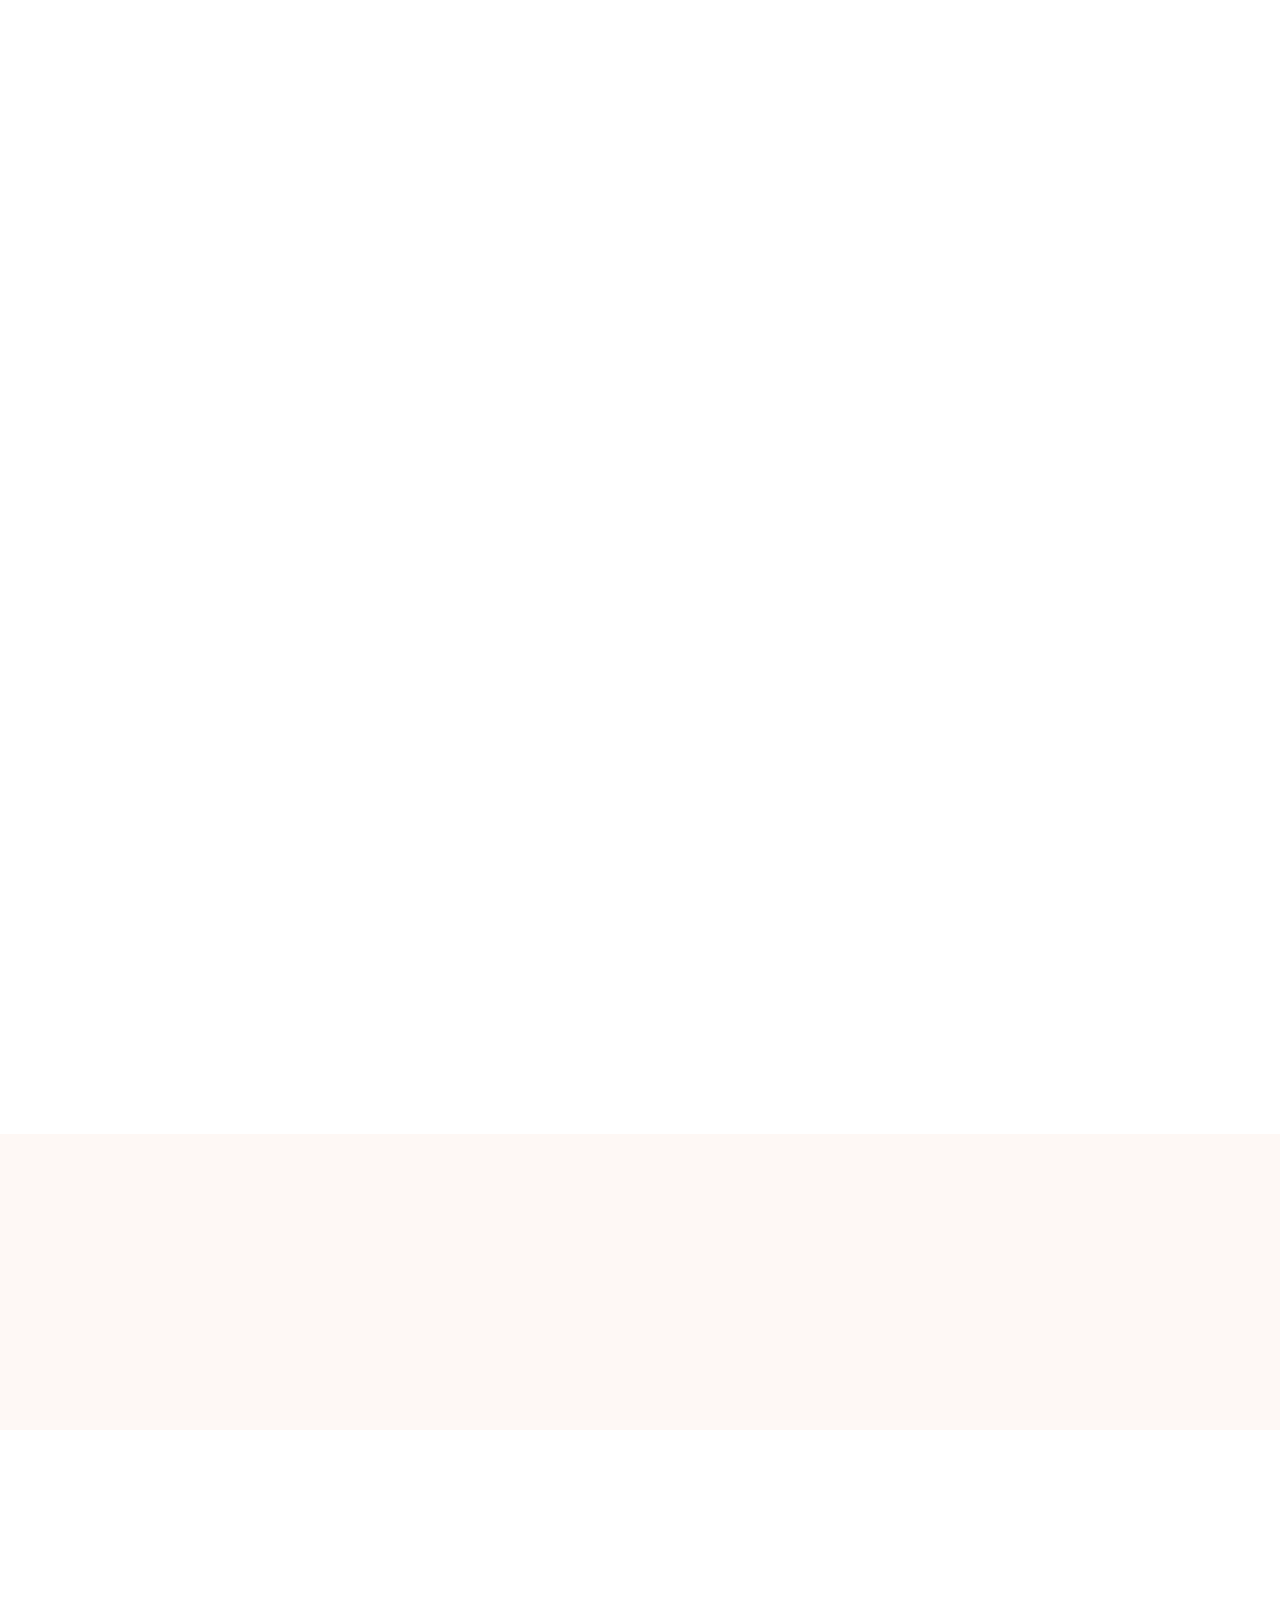
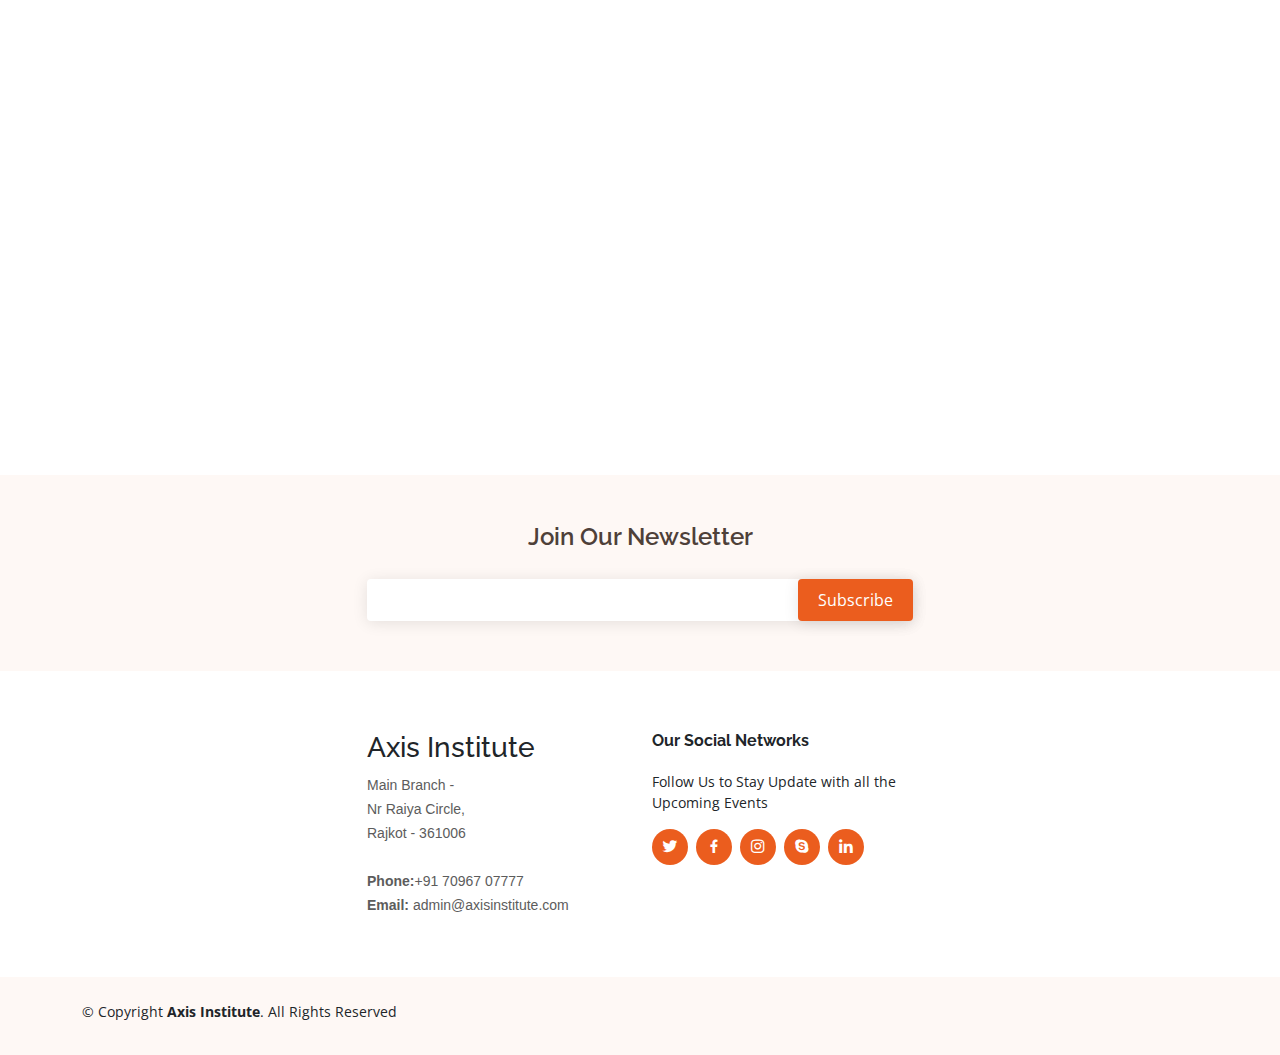
==== commit 508e0d39: "Version for Approval" ====
--- a/Ninestars/index.html
+++ b/Ninestars/index.html
@@ -51,7 +51,7 @@
         <ul>
           <li><a class="nav-link scrollto active" href="#hero">Home</a></li>
           <li><a class="nav-link scrollto" href="#about">About Us</a></li>
-          <li><a class="nav-link scrollto" href="#services">Services</a></li>
+          <li><a class="nav-link scrollto" href="#services">Courses/Batch</a></li>
           <li><a class="nav-link scrollto" href="#portfolio">Results</a></li>
           <li><a class="nav-link scrollto" href="#team">Our Founder</a></li>
           <li><a class="nav-link scrollto" href="#contact">Contact Us</a></li>
@@ -123,40 +123,40 @@
       <div class="container" data-aos="fade-up">
 
         <div class="section-title">
-          <h2>Services</h2>
-          <p>What We offer</p>
+          
+          <p>Course/Batches We are Running for Students</p>
         </div>
 
         <div class="row">
           <div class="col-md-6 col-lg-3 d-flex align-items-stretch" data-aos="zoom-in" data-aos-delay="100">
             <div class="icon-box">
               <div class="icon"><i class="bx bxl-dribbble"></i></div>
-              <h4 class="title"><a href="">Lorem Ipsum</a></h4>
-              <p class="description">Voluptatum deleniti atque corrupti quos dolores et quas molestias excepturi sint occaecati cupiditate</p>
+              <h4 class="title"><a href="">NEET 2024</a></h4>
+              <p class="description">Prepare for NEET 2024 with our comprehensive coaching and training program. Our course includes study material, practice tests, and personalized coaching to help you excel in the highly competitive medical entrance exam. Covering the NEET syllabus, we provide counseling and guidance to help you manage exam stress, improve time management, and develop effective study strategies. Enroll now to reserve your Seats.</p>
             </div>
           </div>
 
           <div class="col-md-6 col-lg-3 d-flex align-items-stretch" data-aos="zoom-in" data-aos-delay="200">
             <div class="icon-box">
               <div class="icon"><i class="bx bx-file"></i></div>
-              <h4 class="title"><a href="">Sed ut perspiciatis</a></h4>
-              <p class="description">Duis aute irure dolor in reprehenderit in voluptate velit esse cillum dolore eu fugiat nulla</p>
+              <h4 class="title"><a href="">JEE 2024</a></h4>
+              <p class="description">Prepare for JEE 2024 with our comprehensive coaching and training program. Our course includes study material, practice tests, and personalized coaching to help you excel in the highly competitive engineering entrance exam. Covering the JEE syllabus, we provide counseling and guidance to help you manage exam stress, improve time management, and develop effective study strategies. Enroll now to reserve your Seats.</p>
             </div>
           </div>
 
           <div class="col-md-6 col-lg-3 d-flex align-items-stretch" data-aos="zoom-in" data-aos-delay="300">
             <div class="icon-box">
               <div class="icon"><i class="bx bx-tachometer"></i></div>
-              <h4 class="title"><a href="">Magni Dolores</a></h4>
-              <p class="description">Excepteur sint occaecat cupidatat non proident, sunt in culpa qui officia deserunt mollit anim</p>
+              <h4 class="title"><a href="">Drop Student Batch</a></h4>
+              <p class="description">Enroll now in our specialized coaching program for drop students preparing for JEE/NEET and take the first step towards achieving your goals. Our comprehensive coaching, study material, and guidance will help you cover the syllabus effectively and improve your chances of success in these highly competitive entrance exams.</p>
             </div>
           </div>
 
           <div class="col-md-6 col-lg-3 d-flex align-items-stretch" data-aos="zoom-in" data-aos-delay="400">
             <div class="icon-box">
               <div class="icon"><i class="bx bx-world"></i></div>
-              <h4 class="title"><a href="">Nemo Enim</a></h4>
-              <p class="description">At vero eos et accusamus et iusto odio dignissimos ducimus qui blanditiis praesentium voluptatum</p>
+              <h4 class="title"><a href="">Crash Course</a></h4>
+              <p class="description">Join our crash course batch for JEE/NEET and prepare to crack the highly competitive entrance exams in a short period of time. Our intensive coaching program includes study material, practice tests, and personalized coaching to help you cover the syllabus and develop effective study strategies. Enroll now to boost your chances of success in JEE/NEET and secure admission into your preferred colleges and universities.</p>
             </div>
           </div>
 
@@ -170,7 +170,7 @@
       <div class="container" data-aos="fade-up">
 
         <div class="section-title">
-          <h2>Portfolio</h2>
+          
           <p>Our Results Says It All</p>
         </div>
 
@@ -358,9 +358,12 @@
         </div>
 
       </div>
-    </section><!-- End Portfolio Section -->
-
-    <!-- ======= F.A.Q Section ======= -->
+    </section>
+    
+    <!-- End Portfolio Section -->
+
+    
+    <!-- ======= F.A.Q Section ======= 
     <section id="faq" class="faq section-bg">
       <div class="container" data-aos="fade-up">
 
@@ -428,9 +431,12 @@
         </ul>
 
       </div>
-    </section><!-- End F.A.Q Section -->
-
+    </section>
     
+
+          End F.A.Q Section -->
+
+
     <!-- ======= Team Section ======= -->
     <section id="team" class="team">
       <div class="container">
@@ -476,20 +482,20 @@
       <div class="container" data-aos="fade-up">
 
         <div class="section-title">
-          <h2>Clients</h2>
-          <p>They trusted us</p>
+          
+          <p>Our Students Studying at reputed Institutions</p>
         </div>
 
         <div class="clients-slider swiper" data-aos="fade-up" data-aos-delay="100">
           <div class="swiper-wrapper align-items-center">
-            <div class="swiper-slide"><img src="assets/img/clients/client-1.png" class="img-fluid" alt=""></div>
-            <div class="swiper-slide"><img src="assets/img/clients/client-2.png" class="img-fluid" alt=""></div>
-            <div class="swiper-slide"><img src="assets/img/clients/client-3.png" class="img-fluid" alt=""></div>
-            <div class="swiper-slide"><img src="assets/img/clients/client-4.png" class="img-fluid" alt=""></div>
-            <div class="swiper-slide"><img src="assets/img/clients/client-5.png" class="img-fluid" alt=""></div>
-            <div class="swiper-slide"><img src="assets/img/clients/client-6.png" class="img-fluid" alt=""></div>
-            <div class="swiper-slide"><img src="assets/img/clients/client-7.png" class="img-fluid" alt=""></div>
-            <div class="swiper-slide"><img src="assets/img/clients/client-8.png" class="img-fluid" alt=""></div>
+            <div class="swiper-slide"><img src="assets/img/clients/BJ.png" class="img-fluid" alt=""></div>
+            <div class="swiper-slide"><img src="assets/img/clients/MP-SHAH-MEDICAL-5.jpg" class="img-fluid" alt=""></div>
+            <div class="swiper-slide"><img src="assets/img/clients/iitKanpur.jpg" class="img-fluid" alt=""></div>
+            <div class="swiper-slide"><img src="assets/img/clients/iitgn_logo.png" class="img-fluid" alt=""></div>
+            <div class="swiper-slide"><img src="assets/img/clients/NITSurat.png" class="img-fluid" alt=""></div>
+            <div class="swiper-slide"><img src="assets/img/clients/GMERS_GN.jfif" class="img-fluid" alt=""></div>
+            <div class="swiper-slide"><img src="assets/img/clients/nirma.webp" class="img-fluid" alt=""></div>
+            
           </div>
           <div class="swiper-pagination"></div>
         </div>
